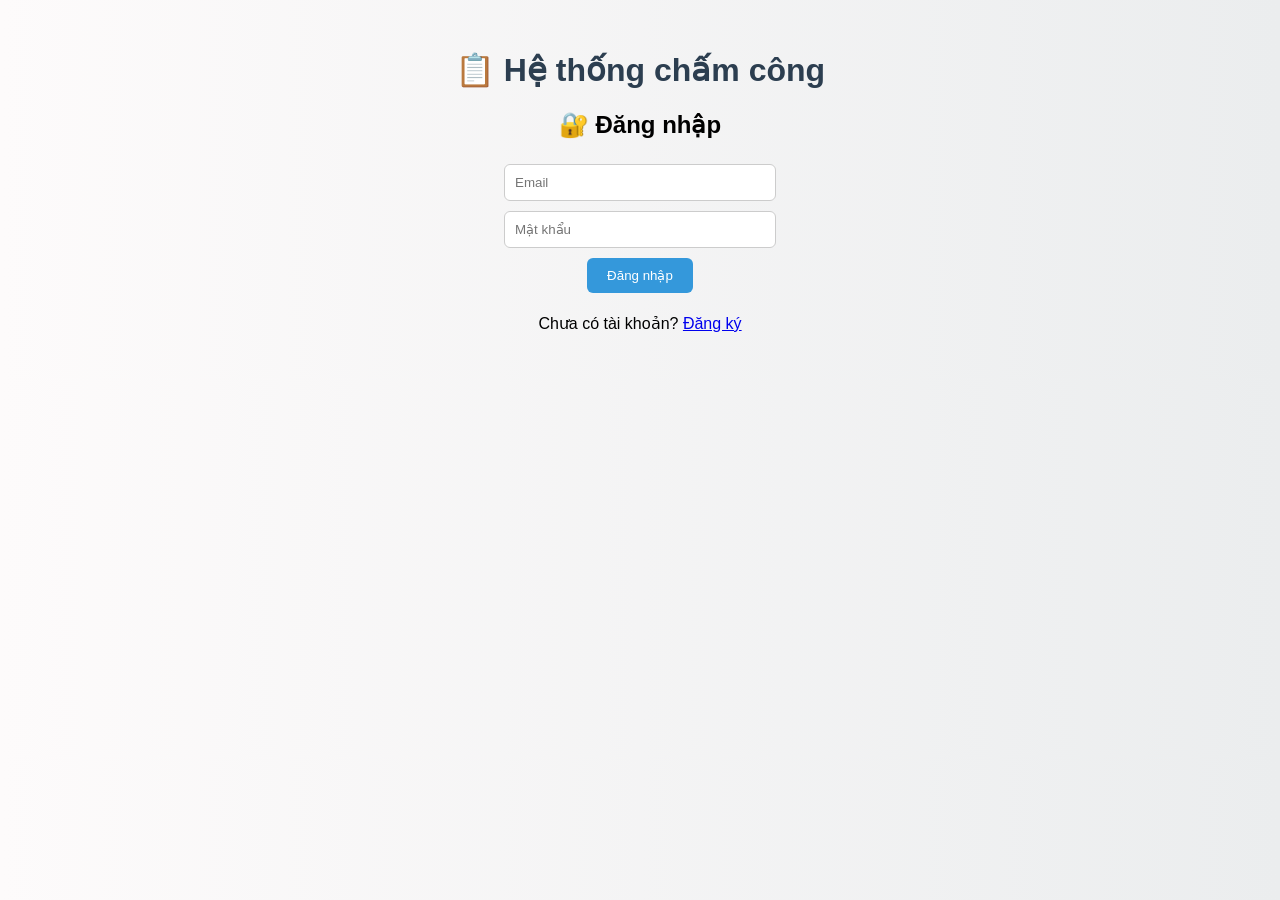
==== index.html @ f4f68a63 "Add files via upload" ====
<!DOCTYPE html>
<html lang="vi">
<head>
  <meta charset="UTF-8" />
  <meta name="viewport" content="width=device-width, initial-scale=1.0"/>
  <title>Hệ thống chấm công</title>
  <link rel="stylesheet" href="style.css">
</head>
<body>

<h1>📋 Hệ thống chấm công</h1>

<!-- Đăng nhập -->
<div id="loginScreen">
  <h2>🔐 Đăng nhập</h2>
  <input type="text" id="loginEmail" placeholder="Email"><br>
  <input type="password" id="loginPassword" placeholder="Mật khẩu"><br>
  <button onclick="login()">Đăng nhập</button>
  <p>Chưa có tài khoản? <a href="#" onclick="showRegister()">Đăng ký</a></p>
</div>

<!-- Đăng ký -->
<div id="registerScreen">
  <h2>📝 Đăng ký tài khoản</h2>
  <input type="text" id="regEmail" placeholder="Email"><br>
  <input type="text" id="regName" placeholder="Tên công nhân"><br>
  <input type="text" id="regPhone" placeholder="Số điện thoại"><br>
  <input type="password" id="regPassword" placeholder="Mật khẩu"><br>
  <button onclick="register()">Đăng ký</button>
  <p>Đã có tài khoản? <a href="#" onclick="showLogin()">Đăng nhập</a></p>
</div>

<!-- Giao diện chính -->
<div id="app">
  <button class="logout-btn" onclick="logout()">🚪 Đăng xuất</button>
  <h2>👋 Xin chào, <span id="userName"></span></h2>

  <div id="actionArea">
    <select id="shift">
      <option value="Sáng">☀️ Sáng</option>
      <option value="Chiều">🌙 Chiều</option>
    </select><br>
    <input type="text" id="reason" placeholder="Lý do nghỉ (nếu có)"><br>
    <button onclick="checkIn()">✅ Vào làm</button>
    <button onclick="checkOut()">⏰ Tan ca</button>
    <button onclick="takeLeave()">📌 Nghỉ phép</button>
    <button onclick="clearHistory()">🧹 Xoá lịch sử</button>
  </div>

  <div id="managerArea" style="display:none;">
    <button onclick="showEmployeeList()">👥 Thông tin công nhân</button>
    <button onclick="summarizeMonth()">📊 Tổng kết cuối tháng</button>
  </div>

  <div id="historyArea">
    <h3>📜 Lịch sử chấm công</h3>
    <div id="history"></div>

    <h3>📊 Thống kê theo ngày</h3>
    <div id="stats"></div>
  </div>
</div>

<div id="employeeList">
  <div id="employeeData"></div>
</div>

<div id="summaryArea">
  <h3>📈 Tổng kết cuối tháng</h3>
  <div id="summaryData"></div>
</div>

<script src="script.js"></script>
</body>
</html>
---- style.css ----
body {
  font-family: Arial, sans-serif;
  background: linear-gradient(to right, #fdfbfb, #ebedee);
  margin: 0;
  padding: 30px;
  text-align: center;
  position: relative;
}
h1 { color: #2c3e50; }
input, select {
  padding: 10px;
  margin: 5px;
  width: 250px;
  border: 1px solid #ccc;
  border-radius: 6px;
}
button {
  padding: 10px 20px;
  margin: 5px;
  border: none;
  background: #3498db;
  color: white;
  border-radius: 6px;
  cursor: pointer;
}
button:hover {
  background: #2980b9;
}
.logout-btn {
  position: absolute;
  top: 20px;
  right: 20px;
  background: #e74c3c;
}
.logout-btn:hover {
  background: #c0392b;
}
#app, #loginScreen, #registerScreen, #employeeList, #summaryArea {
  display: none;
  margin-top: 20px;
}
.entry, .stat {
  margin: 5px auto;
  padding: 10px;
  background: #ecf0f1;
  width: 90%;
  max-width: 500px;
  border-radius: 8px;
  transition: all 0.3s ease;
}
.entry:hover, .stat:hover {
  transform: scale(1.03);
  background: #dfe6e9;
}
table {
  width: 90%;
  max-width: 800px;
  margin: 10px auto;
  border-collapse: collapse;
  background: #ffffff;
}
th, td {
  border: 1px solid #ccc;
  padding: 8px;
}
th {
  background: #bdc3c7;
}
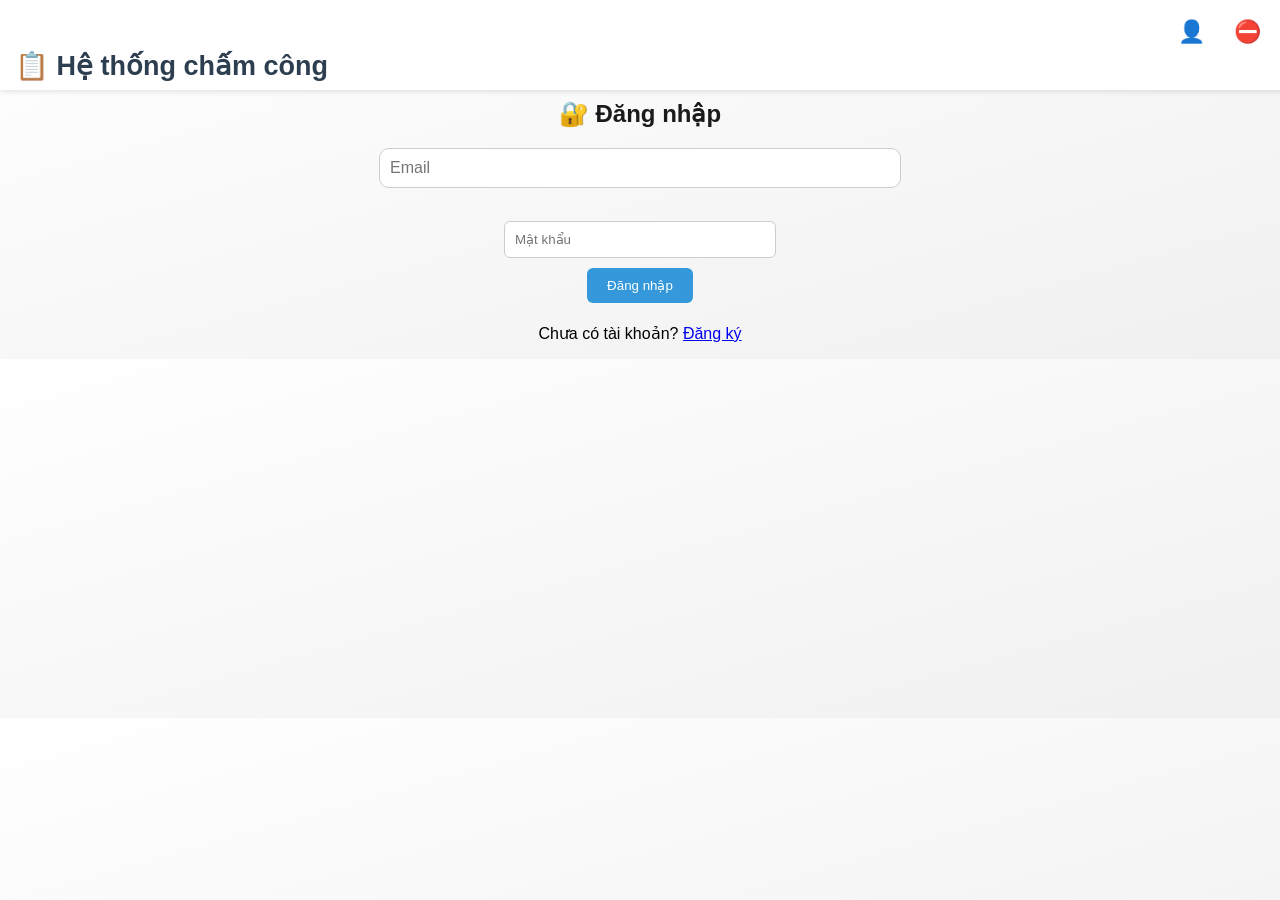
==== commit feac5963: "Add files via upload" ====
--- a/index.html
+++ b/index.html
@@ -8,7 +8,16 @@
 </head>
 <body>
 
-<h1>📋 Hệ thống chấm công</h1>
+<div id="pageHeader">
+  <div class="header-title">
+    <h1>📋 Hệ thống chấm công</h1>
+  </div>
+  <div class="top-right-buttons">
+    <button id="profileBtn">👤</button>
+<button id="logoutBtn" onclick="logout()">⛔</button>
+  </div>
+</div>
+</div>
 
 <!-- Đăng nhập -->
 <div id="loginScreen">
@@ -32,7 +41,6 @@
 
 <!-- Giao diện chính -->
 <div id="app">
-  <button class="logout-btn" onclick="logout()">🚪 Đăng xuất</button>
   <h2>👋 Xin chào, <span id="userName"></span></h2>
 
   <div id="actionArea">
@@ -48,8 +56,8 @@
   </div>
 
   <div id="managerArea" style="display:none;">
-    <button onclick="showEmployeeList()">👥 Thông tin công nhân</button>
     <button onclick="summarizeMonth()">📊 Tổng kết cuối tháng</button>
+    <button onclick="showFullScreenEmployee()">📋 Xem toàn bộ công nhân</button>
   </div>
 
   <div id="historyArea">
@@ -61,15 +69,79 @@
   </div>
 </div>
 
-<div id="employeeList">
-  <div id="employeeData"></div>
-</div>
-
 <div id="summaryArea">
   <h3>📈 Tổng kết cuối tháng</h3>
   <div id="summaryData"></div>
 </div>
 
+<!-- Popup Trang cá nhân -->
+<div id="profilePopup" class="popup">
+  <div class="popup-content">
+    <span class="close-btn" onclick="closeProfilePopup()">&times;</span>
+    <h2>Thông tin cá nhân</h2>
+
+    <!-- Avatar -->
+    <label for="avatarInput" class="avatar-label">
+      <img id="avatarPreview" src="avatar_default.png" alt="Avatar" class="avatar-img" />
+    </label>
+    <input type="file" id="avatarInput" accept="image/*" style="display: none" onchange="changeAvatar(event)" />
+
+    <!-- Thông tin -->
+    <div class="profile-info">
+      <p><strong>Tài khoản:</strong> <span id="profileUsername">user123</span></p>
+      <p><strong>Tên công nhân:</strong> 
+        <span id="profileName" contenteditable="false">Nguyễn Văn A</span>
+      </p>
+      <p><strong>Số điện thoại:</strong> 
+        <span id="profilePhone" contenteditable="false">0123456789</span>
+      </p>
+    </div>
+
+    <button id="editBtn" onclick="toggleEdit()" class="edit-btn">Chỉnh sửa</button>
+  </div>
+</div>
+
+<!-- Giao diện toàn màn hình danh sách công nhân -->
+<div id="fullscreenEmployeeListWrapper" style="display: none; padding: 10px; box-sizing: border-box; width: 100vw; max-width: 100vw;">
+
+  <!-- Tiêu đề riêng -->
+  <h3 style="text-align: center; font-size: 20px; margin-bottom: 10px;">
+    📋 Danh sách toàn bộ công nhân
+  </h3>
+
+  <!-- Ô tìm kiếm -->
+  <input
+    type="text"
+    id="searchInput"
+    oninput="filterEmployeeTable()"
+    placeholder="🔍 Tìm công nhân..."
+    style="width: 100%; padding: 10px; font-size: 16px; border-radius: 8px; border: 1px solid #ccc; margin-bottom: 15px;"
+  />
+
+  <!-- Bảng dữ liệu -->
+  <div style="overflow-x: auto;">
+    <table style="width: 100%; border-collapse: collapse; background-color: #fff; font-size: 13px;">
+      <thead>
+        <tr style="background-color: #f2f2f2;">
+          <th style="border: 1px solid #ccc; padding: 8px;">👤 Tên</th>
+          <th style="border: 1px solid #ccc; padding: 8px;">📧 E-mail</th>
+          <th style="border: 1px solid #ccc; padding: 8px;">📱 Số điện thoại</th>
+          <th style="border: 1px solid #ccc; padding: 8px;">🗑️ Lựa chọn<th>
+        </tr>
+      </thead>
+      <tbody id="fullscreenTableBody">
+        <!-- Dữ liệu công nhân sẽ được thêm bằng JavaScript -->
+      </tbody>
+    </table>
+  </div>
+
+  <!-- Nút quay lại -->
+<div class="back-button-container" style="text-align: right; margin: 20px 10px;">
+  <button class="back-button" onclick="goBackFromFullScreen()">⬅️ Quay lại</button>
+</div>
+</div>
 <script src="script.js"></script>
+<script src="employee_fullscreen.js"></script>
+
 </body>
 </html>
--- a/style.css
+++ b/style.css
@@ -6,7 +6,9 @@
   text-align: center;
   position: relative;
 }
+
 h1 { color: #2c3e50; }
+
 input, select {
   padding: 10px;
   margin: 5px;
@@ -14,6 +16,7 @@
   border: 1px solid #ccc;
   border-radius: 6px;
 }
+
 button {
   padding: 10px 20px;
   margin: 5px;
@@ -23,22 +26,27 @@
   border-radius: 6px;
   cursor: pointer;
 }
+
 button:hover {
   background: #2980b9;
 }
+
 .logout-btn {
   position: absolute;
   top: 20px;
   right: 20px;
   background: #e74c3c;
 }
+
 .logout-btn:hover {
   background: #c0392b;
 }
+
 #app, #loginScreen, #registerScreen, #employeeList, #summaryArea {
   display: none;
-  margin-top: 20px;
-}
+  margin-top: 100px;
+}
+
 .entry, .stat {
   margin: 5px auto;
   padding: 10px;
@@ -48,21 +56,357 @@
   border-radius: 8px;
   transition: all 0.3s ease;
 }
+
 .entry:hover, .stat:hover {
   transform: scale(1.03);
   background: #dfe6e9;
 }
-table {
-  width: 90%;
-  max-width: 800px;
-  margin: 10px auto;
+
+/* ===== BẢNG CÔNG NHÂN (KIỂU EXCEL) ===== */
+#employeeList {
+  width: 100%;
+  padding: 20px;
+  box-sizing: border-box;
+}
+
+#employeeList .table-container {
+  overflow-x: auto;
+  margin: 0 auto;
+  width: 100%;
+  max-width: 100%;
+}
+
+#employeeList table {
+  width: 100%;
   border-collapse: collapse;
-  background: #ffffff;
-}
-th, td {
+  table-layout: auto;
+  background-color: #fff;
+  font-size: 14px;
+}
+
+#employeeList th,
+#employeeList td {
+  border: 1px solid #ccc;
+  padding: 8px 10px;
+  text-align: center;
+  white-space: nowrap;
+  overflow: hidden;
+  text-overflow: ellipsis;
+}
+
+#employeeList th:last-child,
+#employeeList td:last-child {
+  width: 50px;
+  padding: 4px;
+}
+
+#employeeList td button {
+  padding: 2px 6px;
+  font-size: 12px;
+  background-color: #e74c3c;
+  color: white;
+  border: none;
+  border-radius: 4px;
+  cursor: pointer;
+}
+
+#employeeList td button:hover {
+  background-color: #c0392b;
+}
+
+#employeeList th,
+#employeeList td {
   border: 1px solid #ccc;
   padding: 8px;
-}
+  text-align: center;
+  white-space: nowrap;
+  overflow: hidden;
+  text-overflow: ellipsis;
+  font-size: 13px;
+}
+
+/* Cột xoá nhỏ */
+#employeeList th:last-child,
+#employeeList td:last-child {
+  width: 40px;
+  padding: 4px;
+}
+
+#employeeList td button {
+  width: 30px;
+  height: 30px;
+  font-size: 12px;
+  padding: 0;
+  background-color: #e74c3c;
+  color: white;
+  border: none;
+  border-radius: 4px;
+  cursor: pointer;
+}
+
+#employeeList td button:hover {
+  background-color: #c0392b;
+}
+
+/* ===== HEADER & NÚT GÓC PHẢI ===== */
+#pageHeader {
+  position: fixed;
+  top: 0;
+  left: 0;
+  right: 0;
+  width: 100%;
+  height: 70px;
+  background-color: white;
+  padding: 10px 15px;
+  display: flex;
+  align-items: center;
+  justify-content: space-between;
+  z-index: 1000;
+  box-shadow: 0 2px 5px rgba(0, 0, 0, 0.1);
+}
+
+.header-title h1 {
+  margin: 0;
+  font-size: 27px;
+  padding-top: 41px;
+}
+
+.top-right-buttons {
+  position: fixed;
+  top: 10px;
+  right: 10px;
+  display: flex;
+  gap: 10px;
+  z-index: 1000;
+}
+
+#profileBtn,
+#logoutBtn {
+  background: none;
+  border: none;
+  font-size: 22px;
+  padding: 4px;
+  margin-left: 6px;
+  cursor: pointer;
+  color: inherit;
+}
+
+/* ===== POPUP AVATAR ===== */
+.popup {
+  display: flex;
+  align-items: center;
+  justify-content: center;
+  position: fixed;
+  z-index: 1000;
+  left: 0; top: 0;
+  width: 100%;
+  height: 100%;
+  background-color: rgba(0,0,0,0.5);
+  opacity: 0;
+  pointer-events: none;
+  transition: opacity 0.3s ease;
+}
+
+.popup.show {
+  opacity: 1;
+  pointer-events: auto;
+}
+
+.popup-content {
+  background-color: white;
+  padding: 20px;
+  border-radius: 12px;
+  width: 300px;
+  text-align: center;
+  position: relative;
+  transform: scale(0.8);
+  opacity: 0;
+  transition: transform 0.3s ease, opacity 0.3s ease;
+}
+
+.popup.show .popup-content {
+  transform: scale(1);
+  opacity: 1;
+}
+
+.popup.hide .popup-content {
+  transform: scale(0.7);
+  opacity: 0;
+}
+
+.close-btn {
+  position: absolute;
+  top: 10px; right: 15px;
+  font-size: 24px;
+  cursor: pointer;
+}
+
+.avatar-img {
+  width: 100px;
+  height: 100px;
+  border-radius: 50%;
+  cursor: pointer;
+  object-fit: cover;
+  border: 2px solid #ccc;
+}
+
+.profile-info {
+  text-align: left;
+  margin-top: 15px;
+}
+
+.edit-btn {
+  margin-top: 20px;
+  background-color: #4caf50;
+  color: white;
+  border: none;
+  padding: 8px 14px;
+  border-radius: 6px;
+  cursor: pointer;
+}
+
+/* ✅ Không cho cuộn ngang toàn trang */
+html, body {
+  max-width: 100%;
+  overflow-x: hidden;
+}
+
+/* ===== BẢNG TỔNG KẾT CUỐI THÁNG ===== */
+#summaryArea {
+  overflow-x: auto;
+  padding: 10px;
+}
+
+#summaryData table {
+  width: auto;
+  max-width: 100%;
+  border-collapse: collapse;
+  background-color: white;
+  font-size: 13px;
+  margin: 0 auto;
+  table-layout: auto;
+}
+
+#summaryData th,
+#summaryData td {
+  border: 1px solid #ccc;
+  padding: 6px 10px;
+  text-align: center;
+  white-space: nowrap;
+  overflow: hidden;
+  text-overflow: ellipsis;
+  max-width: 120px;
+  font-size: 13px;
+}
+
+/* Toàn bộ trang */
+body {
+  margin: 0;
+  padding: 0;
+  font-family: Arial, sans-serif;
+  background: linear-gradient(to bottom right, #ffffff, #f0f0f0);
+}
+
+/* Tiêu đề riêng */
+h2 {
+  text-align: center;
+  color: #1a1a1a;
+  margin-top: 10px;
+}
+
+/* Ô tìm kiếm */
+input[type="text"] {
+  width: 90%;
+  max-width: 500px;
+  padding: 10px;
+  margin: 10px auto;
+  display: block;
+  font-size: 16px;
+  border: 1px solid #ccc;
+  border-radius: 10px;
+}
+
+html, body {
+  margin: 0;
+  padding: 0;
+  overflow-x: hidden; /* ✅ Không cho cuộn trang trái/phải */
+  overflow-y: auto;   /* ✅ Cho cuộn dọc */
+  max-width: 100vw;
+  box-sizing: border-box;
+}
+
+/* Cho phép cuộn ngang bảng nếu bảng rộng */
+.table-container {
+  width: 100%;
+  overflow-x: auto;     /* ✅ Chỉ cuộn bảng, không cuộn cả trang */
+  -webkit-overflow-scrolling: touch; /* iOS mượt hơn */
+}
+
+/* Bảng bên trong */
+table {
+  border-collapse: collapse;
+  width: max-content;   /* ✅ Cho phép bảng dài theo nội dung */
+  min-width: 100%;      /* Bảng ít cột vẫn full container */
+  background-color: white;
+  font-size: 13px;
+  margin: 0 auto;
+  table-layout: auto;
+}
+
+th, td {
+  border: 1px solid #bbb;
+  padding: 3px 0px;
+  text-align: center;
+  white-space: nowrap;
+  overflow: hidden;
+  text-overflow: ellipsis;
+  font-size: 13px;
+}
+
+button.delete-text-btn {
+  background-color: white;
+  color: red;
+  border: 1px solid red;
+  padding: 6px 10px;
+  border-radius: 6px;
+  cursor: pointer;
+  font-size: 13px;
+  font-weight: bold;
+  transition: color 0.2s ease, border-color 0.2s ease;
+}
+
+button.delete-text-btn:hover {
+  color: darkred;
+  border-color: darkred;
+}
+
+/* Header bảng */
 th {
-  background: #bdc3c7;
+  background-color: #f2f2f2;
+  font-weight: bold;
+}
+
+/* Nút quay lại */
+.back-button-container {
+  text-align: right;
+  margin: 20px 10px;
+}
+.back-button {
+  background-color: #1da1f2;
+  color: white;
+  border: none;
+  padding: 10px 16px;
+  border-radius: 8px;
+  cursor: pointer;
+  font-size: 16px;
+}
+.back-button:hover {
+  background-color: #0d8de0;
+}
+
+/* Responsive: giữ cho bảng không bị lệch trái */
+.container {
+  padding: 0 10px;
+  box-sizing: border-box;
+  width: 100%;
 }
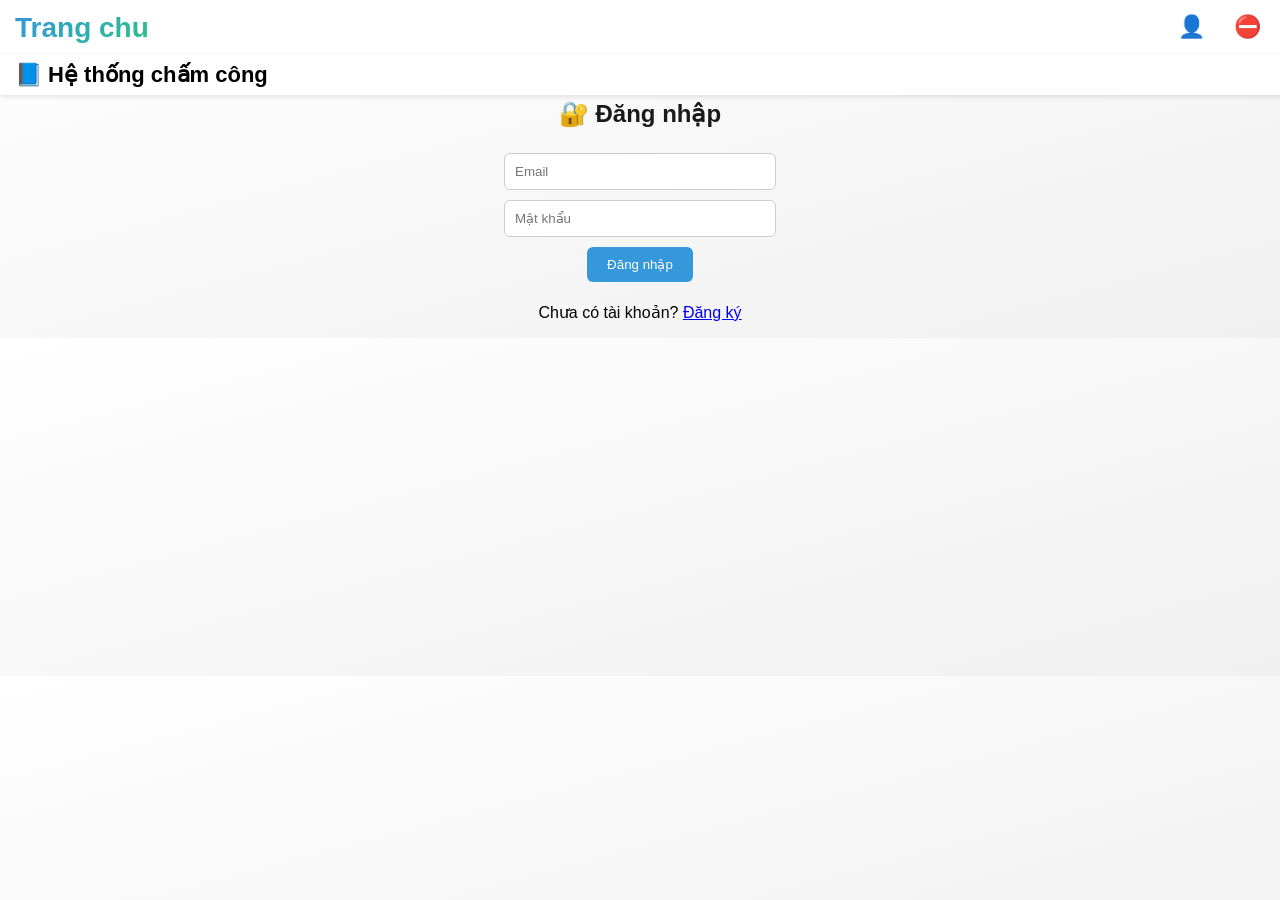
==== commit a4798578: "Add files via upload" ====
--- a/index.html
+++ b/index.html
@@ -9,16 +9,20 @@
 <body>
 
 <div id="pageHeader">
-  <div class="header-title">
-    <h1>📋 Hệ thống chấm công</h1>
+  <div class="left-header">
+    <span class="gradient-title">Trang chu</span>
   </div>
   <div class="top-right-buttons">
     <button id="profileBtn">👤</button>
 <button id="logoutBtn" onclick="logout()">⛔</button>
   </div>
 </div>
+
+<div class="header-bg" id="mainTitle">
+  <span style="font-size: 22px; font-weight: bold;">📘 Hệ thống chấm công</span>
 </div>
 
+  
 <!-- Đăng nhập -->
 <div id="loginScreen">
   <h2>🔐 Đăng nhập</h2>
@@ -31,7 +35,7 @@
 <!-- Đăng ký -->
 <div id="registerScreen">
   <h2>📝 Đăng ký tài khoản</h2>
-  <input type="text" id="regEmail" placeholder="Email"><br>
+  <input type="text" id="regEmail" placeholder="Tài khoản"><br>
   <input type="text" id="regName" placeholder="Tên công nhân"><br>
   <input type="text" id="regPhone" placeholder="Số điện thoại"><br>
   <input type="password" id="regPassword" placeholder="Mật khẩu"><br>
@@ -41,6 +45,7 @@
 
 <!-- Giao diện chính -->
 <div id="app">
+  <img id="avatarPreview" src="https://em-content.zobj.net/thumbs/240/apple/354/bust-in-silhouette_1f464.png" alt="Avatar" class="avatar-img" />
   <h2>👋 Xin chào, <span id="userName"></span></h2>
 
   <div id="actionArea">
@@ -49,30 +54,20 @@
       <option value="Chiều">🌙 Chiều</option>
     </select><br>
     <input type="text" id="reason" placeholder="Lý do nghỉ (nếu có)"><br>
+    <button onclick="showPersonalPage()">👤 Trang cá nhân</button>
     <button onclick="checkIn()">✅ Vào làm</button>
     <button onclick="checkOut()">⏰ Tan ca</button>
     <button onclick="takeLeave()">📌 Nghỉ phép</button>
     <button onclick="clearHistory()">🧹 Xoá lịch sử</button>
+    <button onclick="showQRPage()">📸 QR chấm công</button>
   </div>
-
-  <div id="managerArea" style="display:none;">
-    <button onclick="summarizeMonth()">📊 Tổng kết cuối tháng</button>
+  
+    <div id="managerArea" style="display:none;">
+    <button onclick="showMonthlySummary()">📊 Tổng kết cuối tháng</button>
     <button onclick="showFullScreenEmployee()">📋 Xem toàn bộ công nhân</button>
+    <button id="qrCheckinBtn" onclick="showQRPage()">📸 QR chấm công</button>
   </div>
-
-  <div id="historyArea">
-    <h3>📜 Lịch sử chấm công</h3>
-    <div id="history"></div>
-
-    <h3>📊 Thống kê theo ngày</h3>
-    <div id="stats"></div>
   </div>
-</div>
-
-<div id="summaryArea">
-  <h3>📈 Tổng kết cuối tháng</h3>
-  <div id="summaryData"></div>
-</div>
 
 <!-- Popup Trang cá nhân -->
 <div id="profilePopup" class="popup">
@@ -82,7 +77,7 @@
 
     <!-- Avatar -->
     <label for="avatarInput" class="avatar-label">
-      <img id="avatarPreview" src="avatar_default.png" alt="Avatar" class="avatar-img" />
+      <img id="popupAvatar" src="https://em-content.zobj.net/thumbs/240/apple/354/bust-in-silhouette_1f464.png" alt="Avatar" class="avatar-img" />
     </label>
     <input type="file" id="avatarInput" accept="image/*" style="display: none" onchange="changeAvatar(event)" />
 
@@ -103,7 +98,6 @@
 
 <!-- Giao diện toàn màn hình danh sách công nhân -->
 <div id="fullscreenEmployeeListWrapper" style="display: none; padding: 10px; box-sizing: border-box; width: 100vw; max-width: 100vw;">
-
   <!-- Tiêu đề riêng -->
   <h3 style="text-align: center; font-size: 20px; margin-bottom: 10px;">
     📋 Danh sách toàn bộ công nhân
@@ -115,33 +109,81 @@
     id="searchInput"
     oninput="filterEmployeeTable()"
     placeholder="🔍 Tìm công nhân..."
-    style="width: 100%; padding: 10px; font-size: 16px; border-radius: 8px; border: 1px solid #ccc; margin-bottom: 15px;"
-  />
+    style="width: 100%; max-width: 400px; padding: 10px 12px; margin: 10px auto; display: block; font-size: 16px; border: 2px solid orange; border-radius: 10px; box-sizing: border-box;">
 
-  <!-- Bảng dữ liệu -->
-  <div style="overflow-x: auto;">
-    <table style="width: 100%; border-collapse: collapse; background-color: #fff; font-size: 13px;">
-      <thead>
-        <tr style="background-color: #f2f2f2;">
-          <th style="border: 1px solid #ccc; padding: 8px;">👤 Tên</th>
-          <th style="border: 1px solid #ccc; padding: 8px;">📧 E-mail</th>
-          <th style="border: 1px solid #ccc; padding: 8px;">📱 Số điện thoại</th>
-          <th style="border: 1px solid #ccc; padding: 8px;">🗑️ Lựa chọn<th>
-        </tr>
-      </thead>
-      <tbody id="fullscreenTableBody">
-        <!-- Dữ liệu công nhân sẽ được thêm bằng JavaScript -->
-      </tbody>
-    </table>
+  <!-- Bảng mới sẽ được JS chèn vào đây -->
+  <div id="fullscreenTableWrapper" style="overflow-x: auto;"></div>
+
+  <!-- Nút quay lại -->
+  <div class="back-button-container" style="text-align: right; margin: 20px 10px;">
+    <button onclick="goBackToHome()">⬅️ Quay lại</button>
+  </div>
+</div>
+
+<div id="monthlySummaryPage" style="display: none; padding: 20px;">
+  <h2 style="margin-top: 60px;">📋 Bảng tổng kết cuối tháng</h2>
+  <div id="monthlySummaryTableWrapper"></div>
+  <br>
+  <button onclick="goBackToHome()">🔙 Quay lại</button>
+</div>
+</div>
+
+<!-- Trang riêng cho QR -->
+<div id="qrPage" style="display: none;">
+  <h2>📸 Chấm công bằng mã QR</h2>
+
+  <!-- Nếu là Admin thì hiển thị mã QR -->
+  <div id="fixedQRAdmin" style="display: none;">
+    <h3>🖨️ Mã QR cố định (dán ở cổng)</h3>
+    <canvas id="fixedQRCode"></canvas>
+  </div>
+  
+  <!-- Nhân viên quét mã QR -->
+  <div id="universalQRScanArea">
+    <h3>📲 Quét mã QR tại cổng</h3>
+    <select id="shiftType">
+      <option value="Sáng">Ca sáng</option>
+      <option value="Chiều">Ca chiều</option>
+    </select>
+    <br><br>
+    <video id="universalQRPreview" style="width: 300px;"></video>
   </div>
 
-  <!-- Nút quay lại -->
-<div class="back-button-container" style="text-align: right; margin: 20px 10px;">
-  <button class="back-button" onclick="goBackFromFullScreen()">⬅️ Quay lại</button>
+  <br><br>
+  <button onclick="goBackFromQR()">⬅️ Quay lại</button>
 </div>
+
+<div id="personalPage" style="display: none; padding: 20px;">
+  <!-- Avatar -->
+  <div style="text-align: center;">
+  <h2 id="personalTitle" style="text-align: left; margin-bottom: 10px;">📇 TRANG CÁ NHÂN</h2>
+    <img id="personalAvatar" src="avatar.jpg" alt="Avatar" style="width: 100px; height: 100px; border-radius: 50%;">
+    <h3>Xin chào: <span id="personalUsername">Tên công nhân</span></h3>
+  </div>
+
+  <!-- Ca và lý do -->
+  <label for="personalShift">Chọn ca:</label>
+  <select id="personalShift">
+    <option value="Sáng">🌞 Sáng</option>
+    <option value="Chiều">🌇 Chiều</option>
+  </select>
+  <input id="personalReason" placeholder="Lý do nghỉ (nếu có)" />
+
+  <!-- Các nút -->
+  <button onclick="checkInFromPersonal()">✅ Vào làm</button>
+  <button onclick="checkOutFromPersonal()">⏰ Tan ca</button>
+  <button onclick="takeLeaveFromPersonal()">📌 Nghỉ phép</button>
+  <button onclick="clearHistoryFromPersonal()">🧹 Xoá lịch sử</button>
+  <button onclick="goBackToHome()">⬅️ Quay lại</button>
+
+  <!-- Lịch sử -->
+  <div id="personalWorkHistory"></div>
+  <div id="personalDailyStats"></div>
+  </div>
 </div>
 <script src="script.js"></script>
 <script src="employee_fullscreen.js"></script>
-
+<script src="https://cdn.jsdelivr.net/npm/qrious@4.0.2/dist/qrious.min.js"></script>
+<script src="https://unpkg.com/html5-qrcode@2.3.7/minified/html5-qrcode.min.js"></script>
 </body>
 </html>
--- a/style.css
+++ b/style.css
@@ -80,13 +80,13 @@
   width: 100%;
   border-collapse: collapse;
   table-layout: auto;
-  background-color: #fff;
+  background-color: #ecf0f1;
   font-size: 14px;
 }
 
 #employeeList th,
 #employeeList td {
-  border: 1px solid #ccc;
+  border: 1px solid #ecf0f1;
   padding: 8px 10px;
   text-align: center;
   white-space: nowrap;
@@ -155,7 +155,7 @@
   left: 0;
   right: 0;
   width: 100%;
-  height: 70px;
+  height: 35px;
   background-color: white;
   padding: 10px 15px;
   display: flex;
@@ -165,6 +165,22 @@
   box-shadow: 0 2px 5px rgba(0, 0, 0, 0.1);
 }
 
+/* Trang Chủ */
+.home-text {
+  font-size: 18px;
+  font-weight: bold;
+  color: #2c3e50;
+}
+
+/* Tiêu đề chính ở dưới */
+.main-title {
+  font-size: 26px;
+  font-weight: bold;
+  margin-top: 60px; /* đẩy xuống dưới header */
+  text-align: center;
+  white-space: nowrap;
+}
+
 .header-title h1 {
   margin: 0;
   font-size: 27px;
@@ -173,7 +189,7 @@
 
 .top-right-buttons {
   position: fixed;
-  top: 10px;
+  top: 5px;
   right: 10px;
   display: flex;
   gap: 10px;
@@ -314,18 +330,6 @@
   margin-top: 10px;
 }
 
-/* Ô tìm kiếm */
-input[type="text"] {
-  width: 90%;
-  max-width: 500px;
-  padding: 10px;
-  margin: 10px auto;
-  display: block;
-  font-size: 16px;
-  border: 1px solid #ccc;
-  border-radius: 10px;
-}
-
 html, body {
   margin: 0;
   padding: 0;
@@ -342,48 +346,43 @@
   -webkit-overflow-scrolling: touch; /* iOS mượt hơn */
 }
 
-/* Bảng bên trong */
 table {
   border-collapse: collapse;
-  width: max-content;   /* ✅ Cho phép bảng dài theo nội dung */
-  min-width: 100%;      /* Bảng ít cột vẫn full container */
-  background-color: white;
-  font-size: 13px;
+  width: 100%;
+  background-color: null;
+  font-size: 14px;
   margin: 0 auto;
-  table-layout: auto;
 }
 
 th, td {
-  border: 1px solid #bbb;
-  padding: 3px 0px;
+  border: 1px solid #ccc;
+  padding: 8px 12px;
   text-align: center;
   white-space: nowrap;
   overflow: hidden;
   text-overflow: ellipsis;
-  font-size: 13px;
-}
-
-button.delete-text-btn {
-  background-color: white;
-  color: red;
-  border: 1px solid red;
-  padding: 6px 10px;
-  border-radius: 6px;
-  cursor: pointer;
-  font-size: 13px;
-  font-weight: bold;
-  transition: color 0.2s ease, border-color 0.2s ease;
-}
-
-button.delete-text-btn:hover {
-  color: darkred;
-  border-color: darkred;
-}
-
-/* Header bảng */
+  max-width: 140px;
+}
+
 th {
   background-color: #f2f2f2;
   font-weight: bold;
+}
+
+.delete-text-btn {
+  padding: 6px 12px !important;
+  border: 2px solid red !important;
+  background-color: transparent !important;
+  color: red !important;
+  border-radius: 6px !important;
+  font-weight: bold !important;
+  cursor: pointer !important;
+  transition: all 0.2s ease !important;
+}
+
+delete-text-btn:hover {
+  color: darkred !important;
+  text-decoration: underline;
 }
 
 /* Nút quay lại */
@@ -409,4 +408,291 @@
   padding: 0 10px;
   box-sizing: border-box;
   width: 100%;
+}
+
+.login-box input[type="text"],
+.login-box input[type="password"] {
+  padding: 10px;
+  margin: 5px;
+  width: 250px;
+  border: 1px solid #ccc;
+  border-radius: 6px;
+}
+
+.gradient-title {
+  padding: 0px; 15px;
+  font-size: 28px;
+  font-weight: bold;
+  text-align: center;
+  background: linear-gradient(-45deg, #e74c3c, #f1c40f, #2ecc71, #3498db);
+  background-size: 400% 400%;
+  -webkit-background-clip: text;
+  -webkit-text-fill-color: transparent;
+  animation: gradientShift 5s ease infinite;
+}
+
+.header-bg {
+  position: fixed;
+  top: 55px;
+  left: 0;
+  right: 0;
+  width: 100%;
+  height: 20px;
+  background-color: white;
+  padding: 10px 15px;
+  display: flex;
+  align-items: center;
+  justify-content: space-between;
+  z-index: 1000;
+  box-shadow: 0 2px 5px rgba(0, 0, 0, 0.1);
+}
+
+@keyframes gradientShift {
+  0% { background-position: 0% 50%; }
+  50% { background-position: 100% 50%; }
+  100% { background-position: 0% 50%; }
+}
+
+#fullscreenTableWrapper table {
+  width: auto;
+  max-width: 100%;
+  border-collapse: collapse;
+  background-color: white;
+  font-size: 13px;
+  margin: 0 auto;
+  table-layout: auto;
+}
+
+#fullscreenTableWrapper th,
+#fullscreenTableWrapper td {
+  border: 1px solid #ccc;
+  padding: 6px 10px;
+  text-align: center;
+  white-space: nowrap;
+  overflow: hidden;
+  text-overflow: ellipsis;
+  max-width: 120px;
+  font-size: 13px;
+}
+
+#fullscreenTableWrapper th {
+  background-color: #f2f2f2;
+  font-weight: bold;
+}
+
+#fullscreenTableWrapper td button {
+  padding: 2px 6px;
+  font-size: 12px;
+  background-color: #e74c3c;
+  color: white;
+  border: none;
+  border-radius: 4px;
+  cursor: pointer;
+}
+#fullscreenTableWrapper td button:hover {
+  background-color: #c0392b;
+}
+
+@media (prefers-color-scheme: dark) {
+  body {
+    background: #1e1e1e;
+    color: #f0f0f0;
+  }
+
+  #pageHeader {
+    background-color: #2b2b2b;
+    color: #fff;
+  }
+
+  input, select {
+    background-color: #333;
+    color: #fff;
+    border: 1px solid #555;
+  }
+
+  button {
+    background-color: #555;
+    color: #fff;
+  }
+
+  button:hover {
+    background-color: #777;
+  }
+
+  table {
+    background-color: #2c2c2c;
+    color: #fff;
+  }
+
+  th {
+    background-color: #444;
+  }
+
+  td {
+    background-color: #333;
+  }
+
+  .entry, .stat {
+    background-color: #2c2c2c;
+  }
+
+  .entry:hover, .stat:hover {
+    background-color: #3b3b3b;
+  }
+
+  .popup-content {
+    background-color: #2c2c2c;
+    color: #fff;
+  }
+
+  .back-button {
+    background-color: #3498db;
+    color: white;
+  }
+
+  .back-button:hover {
+    background-color: #1e90ff;
+  }
+  
+  .header-bg {
+      background-color: #2b2b2b;
+    color: #fff;
+  }
+}
+
+/* Mặc định (light mode) */
+#greeting {
+  color: #333; /* màu chữ tối */
+}
+
+@media (prefers-color-scheme: dark) {
+  h2, h3, h4 {
+    background-color: null;
+    color: #ffffff !important;
+  }
+
+  label, p, span {
+    color: #dddddd;
+  }
+
+  .login-box h2 {
+    color: #ffffff !important;
+  }
+  
+  .employeeList-table {
+    background: #b0f0f0;
+  }
+}
+
+*/ Tiêu đề trang */
+.home-label {
+  padding: 10px 50px;
+  font-size: 18px;
+  font-weight: bold;
+  color: #2c3e50;
+  white-space: nowrap;
+}
+
+.input-box {
+  width: 90%;
+  max-width: 270px;
+  padding: 10px;
+  margin: 6px auto; /* Giảm khoảng cách giữa các ô */
+  display: block;
+  font-size: 16px;
+  border-radius: 8px;
+  border: 1px solid #555;
+  background-color: #222;
+  color: white;
+  box-sizing: border-box;
+}
+
+/* Dùng biến màu cho header bảng */
+#employeeList th {
+  background-color: var(--thead-bg);
+  color: var(--thead-color);
+}
+
+/* Khai báo biến màu ở light mode */
+:root {
+  --thead-bg: #f2f2f2;
+  --thead-color: #000000;
+}
+
+@media (prefers-color-scheme: dark) {
+  :root {
+    --bg-table: #1e1e1e;
+    --text-color: #ffffff;
+    --thead-bg: #333333;
+    --thead-color: #ffffff;
+  }
+}
+
+#employeeList table,
+#summaryData table,
+#fullscreenTableWrapper table {
+  background-color: var(--bg-table);
+  color: var(--text-color);
+}
+
+#employeeList th,
+#summaryData th,
+#fullscreenTableWrapper th {
+  background-color: var(--thead-bg);
+  color: var(--thead-color);
+}
+
+.entry, .stat, .popup-content {
+  background-color: var(--bg-table);
+  color: var(--text-color);
+}
+
+#personalPage {
+  padding: 15px;
+  margin-top: 90px;
+  background: #fff;
+  border: 1px solid #ccc;
+  margin: 20px;
+}
+.stat {
+  background: #f5f5f5;
+  padding: 8px;
+  margin: 5px 0;
+  border-left: 4px solid #2c3e50;
+}
+
+#personalWorkHistory,
+#personalDailyStats {
+  margin-top: 20px;
+}
+
+/* Giao diện mặc định (sáng) */
+#personalPage {
+  background-color: #fff;
+  color: #333;
+}
+
+/* Dark mode */
+@media (prefers-color-scheme: dark) {
+  #personalPage {
+    background-color: #121212;
+    color: #eee;
+  }
+
+  #personalPage select,
+  #personalPage input,
+  #personalPage button {
+    background-color: #333;
+    color: #eee;
+    border: 1px solid #555;
+  }
+
+  #personalPage h3 {
+    color: #ddd;
+  }
+}
+
+/* Đẩy avatar xuống dưới một chút */
+#personalPage img {
+  margin-top: 20px;
 }
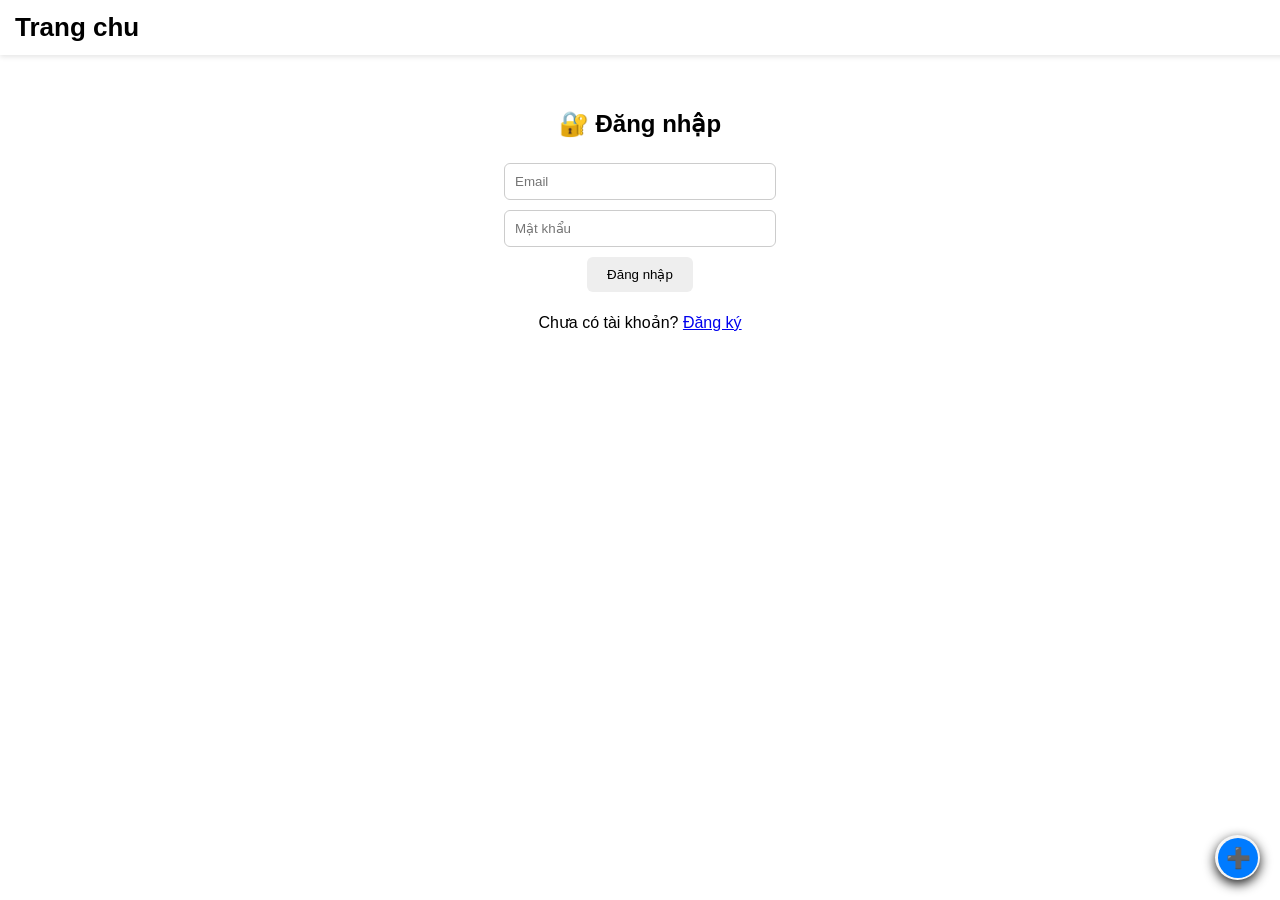
==== commit dd7f03ed: "Add files via upload" ====
--- a/index.html
+++ b/index.html
@@ -1,5 +1,5 @@
 <!DOCTYPE html>
-<html lang="vi">
+<html lang="vi" data-theme="light">
 <head>
   <meta charset="UTF-8" />
   <meta name="viewport" content="width=device-width, initial-scale=1.0"/>
@@ -10,25 +10,27 @@
 
 <div id="pageHeader">
   <div class="left-header">
-    <span class="gradient-title">Trang chu</span>
-  </div>
-  <div class="top-right-buttons">
-    <button id="profileBtn">👤</button>
-<button id="logoutBtn" onclick="logout()">⛔</button>
-  </div>
-</div>
-
-<div class="header-bg" id="mainTitle">
-  <span style="font-size: 22px; font-weight: bold;">📘 Hệ thống chấm công</span>
-</div>
-
+    <span>Trang chu</span>
+  </div>
+  <div class="top-right-buttons" id="userMenu" style="display: none ;">
+    <button id="notificationBtn" class="icon-btn" onclick="openNotificationPopup()">🔔</button>
+    <span id="notificationBadge" class="notification-wrapper">1</span>
+    <button id="profileBtn" class="icon-btn">👤</button>
+    <button id="logoutBtn" class="icon-btn" onclick="toggleLogoutMenu()">⛔</button>
+  </div>
+</div>
+
+<div class="header-bg"></div>
+<div id="mainTitle" style="display: none ;">
+  <span class="mainTitleText" id="mainTitleText"></span>
+</div>
   
 <!-- Đăng nhập -->
 <div id="loginScreen">
   <h2>🔐 Đăng nhập</h2>
-  <input type="text" id="loginEmail" placeholder="Email"><br>
-  <input type="password" id="loginPassword" placeholder="Mật khẩu"><br>
-  <button onclick="login()">Đăng nhập</button>
+  <input type="text" class="led-border" id="loginEmail" placeholder="Email"><br>
+  <input type="password" class="led-border" id="loginPassword" placeholder="Mật khẩu"><br>
+  <button class="led-button" onclick="login()">Đăng nhập</button>
   <p>Chưa có tài khoản? <a href="#" onclick="showRegister()">Đăng ký</a></p>
 </div>
 
@@ -49,25 +51,52 @@
   <h2>👋 Xin chào, <span id="userName"></span></h2>
 
   <div id="actionArea">
-    <select id="shift">
-      <option value="Sáng">☀️ Sáng</option>
-      <option value="Chiều">🌙 Chiều</option>
-    </select><br>
-    <input type="text" id="reason" placeholder="Lý do nghỉ (nếu có)"><br>
-    <button onclick="showPersonalPage()">👤 Trang cá nhân</button>
-    <button onclick="checkIn()">✅ Vào làm</button>
-    <button onclick="checkOut()">⏰ Tan ca</button>
-    <button onclick="takeLeave()">📌 Nghỉ phép</button>
-    <button onclick="clearHistory()">🧹 Xoá lịch sử</button>
-    <button onclick="showQRPage()">📸 QR chấm công</button>
+    <button onclick="showPersonalPage()">📇 Chấm công</button>
+    <button onclick="
+  const currentUser = JSON.parse(localStorage.getItem('currentUser'));
+  const entries = JSON.parse(localStorage.getItem('entries') || '[]');
+  const userEntries = entries.filter(e => e.email === currentUser?.email);
+  document.getElementById('history').innerHTML =
+    userEntries.length
+    ? `<table class='full-table'>
+        <thead>
+          <tr>
+            <th>STT</th>
+            <th>Thứ</th>
+            <th>Ngày</th>
+            <th>Ca</th>
+            <th>Loại</th>
+            <th>Giờ</th>
+          </tr>
+        </thead>
+        <tbody>${
+          userEntries.map((e, i) =>`
+            <tr>
+              <td>${i + 1}</td>
+              <td>${e.weekday || '-'}</td>
+              <td>${e.day || '-'}</td>
+              <td>${e.shift || '-'}</td>
+              <td>${e.type}</td>
+              <td>${e.time}</td>
+            </tr>
+          `).join('')
+        }</tbody>
+      </table>`
+    : '<p>Chưa có lịch sử.</p>';
+  document.getElementById('app').style.display='none';
+  document.getElementById('historyPage').style.display='block';
+  document.getElementById('mainTitle').style.display = 'none';
+  document.getElementById('mainTitleText').style.display = 'none';
+  document.getElementById('pageHeader').style.display = 'none';
+">🕓 Lịch sử</button>
   </div>
   
-    <div id="managerArea" style="display:none;">
+  <div id="managerArea" style="display:none;">
     <button onclick="showMonthlySummary()">📊 Tổng kết cuối tháng</button>
     <button onclick="showFullScreenEmployee()">📋 Xem toàn bộ công nhân</button>
     <button id="qrCheckinBtn" onclick="showQRPage()">📸 QR chấm công</button>
   </div>
-  </div>
+</div>
 
 <!-- Popup Trang cá nhân -->
 <div id="profilePopup" class="popup">
@@ -97,9 +126,22 @@
 </div>
 
 <!-- Giao diện toàn màn hình danh sách công nhân -->
-<div id="fullscreenEmployeeListWrapper" style="display: none; padding: 10px; box-sizing: border-box; width: 100vw; max-width: 100vw;">
+<div id="fullscreenEmployeeListWrapper" style="display: none; padding: 0px; box-sizing: border-box; width: 100vw; max-width: 100vw;">
   <!-- Tiêu đề riêng -->
-  <h3 style="text-align: center; font-size: 20px; margin-bottom: 10px;">
+  <h3 style="
+  position: fixed;
+  top: -5px;
+  left: 0;
+  width: 100%;
+  text-align: center;
+  font-size: 20px;
+  margin: 0;
+  padding: 15px;
+  background: var(--bg);
+  color: var(--text);
+  z-index: 1000;
+  transform: translateX( -20px);
+">
     📋 Danh sách toàn bộ công nhân
   </h3>
 
@@ -109,7 +151,22 @@
     id="searchInput"
     oninput="filterEmployeeTable()"
     placeholder="🔍 Tìm công nhân..."
-    style="width: 100%; max-width: 400px; padding: 10px 12px; margin: 10px auto; display: block; font-size: 16px; border: 2px solid orange; border-radius: 10px; box-sizing: border-box;">
+    style="
+    position: fixed;
+    top: 40px; /* đẩy xuống dưới tiêu đề */
+    left: 49%;
+    transform: translateX(-50%);
+    width: 100%;
+    max-width: 340px;
+    padding: 10px 10px;
+    font-size: 16px;
+    border: 2px solid orange;
+    border-radius: 10px;
+    box-sizing: border-box;
+    background: var(--bg);
+    color: var(--text);
+    z-index: 1000;
+">
 
   <!-- Bảng mới sẽ được JS chèn vào đây -->
   <div id="fullscreenTableWrapper" style="overflow-x: auto;"></div>
@@ -120,11 +177,26 @@
   </div>
 </div>
 
-<div id="monthlySummaryPage" style="display: none; padding: 20px;">
-  <h2 style="margin-top: 60px;">📋 Bảng tổng kết cuối tháng</h2>
+<div id="monthlySummaryPage" style="display: none; padding: 10px;">
+  <h2 style="
+  position: fixed;
+  top: 0px;
+  left: 0;
+  width: 100%;
+  text-align: center;
+  font-size: 30px;
+  margin: 0;
+  padding: 15px;
+  background: var(--bg);
+  color: var(--text);
+  z-index: 1000;
+  transform: translateX( -20px);
+">📋 Bảng tổng kết cuối tháng</h2>
   <div id="monthlySummaryTableWrapper"></div>
   <br>
-  <button onclick="goBackToHome()">🔙 Quay lại</button>
+  <div class="back-button-container" style="text-align: right; margin: 20px 10px;">
+    <button onclick="goBackToHome()">🔙 Quay lại</button>
+  </div>
 </div>
 </div>
 
@@ -156,12 +228,17 @@
 <div id="personalPage" style="display: none; padding: 20px;">
   <!-- Avatar -->
   <div style="text-align: center;">
-  <h2 id="personalTitle" style="text-align: left; margin-bottom: 10px;">📇 TRANG CÁ NHÂN</h2>
-    <img id="personalAvatar" src="avatar.jpg" alt="Avatar" style="width: 100px; height: 100px; border-radius: 50%;">
-    <h3>Xin chào: <span id="personalUsername">Tên công nhân</span></h3>
-  </div>
-
-  <!-- Ca và lý do -->
+  <h2 id="personalTitle" class="header-fixed">📇 Chấm công</h2>
+  <div class="status-container">
+    <div id="statusLine1"></div>
+    <div id="statusLine2"></div>
+    <div id="statusLine3"></div>
+    <div id="statusLine4"></div>
+  </div>
+    <img id="personalAvatar" src="https://em-content.zobj.net/thumbs/240/apple/354/bust-in-silhouette_1f464.png" alt="Avatar" class="avatar-img" style="position:relative; z-index: 1000; top: 120px;">
+    <h3 style="margin-top: 120px">Xin chào: <span id="personalUsername">Tên công nhân</span></h3>
+  </div>
+
   <label for="personalShift">Chọn ca:</label>
   <select id="personalShift">
     <option value="Sáng">🌞 Sáng</option>
@@ -169,21 +246,150 @@
   </select>
   <input id="personalReason" placeholder="Lý do nghỉ (nếu có)" />
 
-  <!-- Các nút -->
-  <button onclick="checkInFromPersonal()">✅ Vào làm</button>
-  <button onclick="checkOutFromPersonal()">⏰ Tan ca</button>
-  <button onclick="takeLeaveFromPersonal()">📌 Nghỉ phép</button>
-  <button onclick="clearHistoryFromPersonal()">🧹 Xoá lịch sử</button>
+  <br><br>
+  <!-- Nút chấm công -->
+  <button onclick="checkIn()">✅ Vào làm</button>
+  <button onclick="checkOut()">⏰ Tan ca</button>
+  <button onclick="takeLeave()">📌 Nghỉ phép</button>
+  <button onclick="clearHistory()">🧹 Xoá lịch sử</button>
   <button onclick="goBackToHome()">⬅️ Quay lại</button>
-
-  <!-- Lịch sử -->
-  <div id="personalWorkHistory"></div>
-  <div id="personalDailyStats"></div>
-  </div>
-</div>
-<script src="script.js"></script>
-<script src="employee_fullscreen.js"></script>
-<script src="https://cdn.jsdelivr.net/npm/qrious@4.0.2/dist/qrious.min.js"></script>
-<script src="https://unpkg.com/html5-qrcode@2.3.7/minified/html5-qrcode.min.js"></script>
+</div>
+  
+<!-- 🔹 Trang lịch sử riêng -->
+<div id="historyPage" style="display: none;">
+  <h2 style="margin-top: 10px; padding: 0px 25px; position:relative; z-index: 0;">📅 Lịch sử chấm công</h2>
+  <div id="history" class="scroll-table"></div>
+  <br>
+  <button style="position: fixed; right: 10px;" onclick="document.getElementById('historyPage').style.display='none'; document.getElementById('app').style.display='block';
+    document.getElementById('mainTitle').style.display = 'block';
+    document.getElementById('mainTitleText').style.display = 'block';
+    document.getElementById('pageHeader').style.display = 'flex';">
+    🔙 Quay lại
+  </button>
+</div>
+</div>
+<div id="expandableMenu">
+  <button id="mainFab">➕</button>
+  <div id="menuButtons">
+    <button id="toggleEffect">🌈</button>
+    <button id="themeToggleBtn">🌙</button>
+  </div>
+</div>
+<!-- Menu đăng xuất -->
+<div id="logoutPopup" class="expandable-logout">
+  <div class="popup-box">
+    <p>Bạn có muốn đăng xuất tài khoản không?</p>
+    <div class="popup-actions">
+      <button id="confirmLogout">✅ Có</button>
+      <button id="cancelLogout">❌ Không</button>
+    </div>
+  </div>
+</div>
+
+<!-- Popup thông báo -->
+<div id="notificationPopup" class="notification-popup">
+  <div class="popup-box">
+    <span class="close-btn" onclick="closeNotificationPopup()">&times;</span>
+    <h2>📢 Thông báo</h2>
+    <div id="notificationContent">
+      Không có thông báo.
+    </div>
+  </div>
+</div>
+<div id="overlayBlur" class="popup-blur-overlay"></div>
+
+<script src="script.js">
+</script>
+<script>
+  document.addEventListener("DOMContentLoaded", function () {
+    const toggleBtn = document.getElementById("toggleEffect");
+
+    if (toggleBtn) {
+      let effectOn = false;
+      toggleBtn.addEventListener("click", () => {
+        effectOn = !effectOn;
+        document.body.classList.toggle("effect-theme", effectOn);
+        toggleBtn.title = effectOn ? "Tắt hiệu ứng" : "Bật hiệu ứng";
+      });
+    }
+  });
+</script>
+<script>
+  // Toggle mở rộng menu khi bấm nút ➕
+  document.getElementById("mainFab").addEventListener("click", function () {
+  document.getElementById("expandableMenu").classList.toggle("open");
+});
+</script>
+<script>
+  const logoutPopup = document.getElementById("logoutPopup");
+
+  function toggleLogoutMenu() {
+    logoutPopup.classList.toggle("active");
+    overlayBlur.classList.toggle("active");
+  }
+
+  document.getElementById("cancelLogout").onclick = () => {
+    logoutPopup.classList.remove("active");
+    overlayBlur.classList.remove("active");
+  };
+
+  document.getElementById("confirmLogout").onclick = () => {
+    logoutPopup.classList.remove("active");
+    overlayBlur.classList.remove("active");
+    setTimeout(() => {
+      localStorage.removeItem("currentUser");
+      window.location.href = "index.html";
+    }, 400);
+  };
+</script>
+<script>
+  document.addEventListener("DOMContentLoaded", function () {
+    const currentUser = JSON.parse(localStorage.getItem("currentUser"));
+    const mainTitleText = document.getElementById("mainTitleText");
+    const mainTitle = document.getElementById("mainTitle");
+
+    if (currentUser) {
+      mainTitleText.textContent =
+        currentUser.email === "admin@company.com"
+          ? "Hệ thống quản lý"
+          : "Hệ thống công nhân";
+      mainTitle.style.display = "block";
+      document.getElementById("userMenu").style.display = "flex";
+    } else {
+      mainTitle.style.display = "none";
+      document.getElementById("userMenu").style.display = "none";
+    }
+  });
+</script>
+<script>
+  const notificationPopup = document.getElementById("notificationPopup");
+  const notificationBadge = document.getElementById("notificationBadge");
+
+  // Hiện badge nếu chưa đọc
+  if (localStorage.getItem('notificationSeen') === "false") {
+    notificationBadge.style.display = "inline-block";
+  }
+
+  // Mở popup khi bấm nút
+  document.getElementById("notificationBtn").addEventListener("click", () => {
+    notificationPopup.classList.toggle("active");
+    overlayBlur.classList.toggle("active");
+
+    notificationBadge.style.display = "none";
+    localStorage.setItem("notificationSeen", "true");
+
+    document.getElementById("notificationContent").innerHTML = `
+      🎉 <strong>Chúc mừng bạn đã đăng nhập thành công.</strong><br>
+      🛠️ Chào mừng bạn đến với hệ thống chấm công tự động hoá.
+    `;
+  });
+
+  // Đóng popup
+  function closeNotificationPopup() {
+    notificationPopup.classList.remove("active");
+    overlayBlur.classList.remove("active");
+  }
+</script>
+
 </body>
-</html>+</html>
--- a/style.css
+++ b/style.css
@@ -1,13 +1,50 @@
+:root {
+  --bg: #ffffff;
+  --text: #000000;
+  --btn-bg: #eeeeee;
+  --btn-text: #000000;
+  --thead-bg: #f2f2f2;
+  --thead-color: #000000;
+  --bg-table: #ffffff;
+  --popup-bg: #f0f0f0;
+  --button-confirm-bg: #e74c3c;
+  --button-cancel-bg: #2ecc71;
+  --bg-menu: #f5f5f5;
+  --btn-hover-text: #000;
+  --btn-hover-border-color: #888;
+  --btn-active-bg: #ccc;
+  --btn-active-border-color: #555;
+}
+
+[data-theme="dark"] {
+  --bg: #1e1e1e;
+  --text: #f1f1f1;
+  --btn-bg: #333333;
+  --btn-text: #ffffff;
+  --thead-bg: #333333;
+  --thead-color: #ffffff;
+  --bg-table: #2c2c2c;
+  --popup-bg: #1f1f1f;
+  --button-confirm-bg: #c0392b;
+  --button-cancel-bg: #27ae60;
+  --bg-menu: #3a3a3a;
+  --btn-hover-bg: #555;
+  --btn-hover-text: #fff;
+  --btn-hover-border-color: #bbb;
+  --btn-active-bg: #444;
+  --btn-active-border-color: #999;
+}
+
 body {
   font-family: Arial, sans-serif;
-  background: linear-gradient(to right, #fdfbfb, #ebedee);
+  background-color: var(--bg);
+  color: var(--text);
   margin: 0;
   padding: 30px;
   text-align: center;
   position: relative;
-}
-
-h1 { color: #2c3e50; }
+  transition: background-color 0.3s, color 0.3s;
+}
 
 input, select {
   padding: 10px;
@@ -15,20 +52,26 @@
   width: 250px;
   border: 1px solid #ccc;
   border-radius: 6px;
+  background-color: var(--bg);
+  color: var(--text);
 }
 
 button {
   padding: 10px 20px;
   margin: 5px;
   border: none;
-  background: #3498db;
-  color: white;
+  background-color: var(--btn-bg);
+  color: var(--btn-text);
   border-radius: 6px;
   cursor: pointer;
+  transition: background-color 0.3s, color 0.3s;
 }
 
 button:hover {
-  background: #2980b9;
+  background-color: var(--btn-hover-bg);
+  color: var(--btn-hover-text);
+  border-color: var(--btn-hover-border-color);
+  box-shadow: 0 2px 6px rgba(0,0,0,0.15);
 }
 
 .logout-btn {
@@ -36,6 +79,7 @@
   top: 20px;
   right: 20px;
   background: #e74c3c;
+  color: white;
 }
 
 .logout-btn:hover {
@@ -44,25 +88,56 @@
 
 #app, #loginScreen, #registerScreen, #employeeList, #summaryArea {
   display: none;
-  margin-top: 100px;
-}
-
-.entry, .stat {
-  margin: 5px auto;
-  padding: 10px;
-  background: #ecf0f1;
-  width: 90%;
-  max-width: 500px;
-  border-radius: 8px;
-  transition: all 0.3s ease;
-}
-
-.entry:hover, .stat:hover {
-  transform: scale(1.03);
-  background: #dfe6e9;
-}
-
-/* ===== BẢNG CÔNG NHÂN (KIỂU EXCEL) ===== */
+  margin-top: 110px;
+}
+
+/* Header cố định */
+#pageHeader {
+  position: fixed;
+  font-size: 26px;
+  font-weight: bold;
+  margin-top: 0px;
+  text-align: center;
+  white-space: nowrap;
+  top: 0; left: 0; right: 0;
+  width: 100%;
+  height: 35px;
+  background-color: var(--bg);
+  color: var(--text);
+  padding: 10px 15px;
+  display: flex;
+  align-items: center;
+  justify-content: space-between;
+  z-index: 9999999;
+  box-shadow: 0 2px 5px rgba(0, 0, 0, 0.1);
+}
+
+.main-title {
+  font-size: 26px;
+  font-weight: bold;
+  margin-top: 60px;
+  text-align: center;
+  white-space: nowrap;
+}
+
+.top-right-buttons {
+  position: fixed;
+  top: 5px;
+  right: 10px;
+  display: flex;
+  gap: 10px;
+  z-index: 1000;
+}
+
+#profileBtn, #logoutBtn {
+  background: none;
+  border: none;
+  font-size: 22px;
+  padding: 4px;
+  cursor: pointer;
+  color: inherit;
+}
+
 #employeeList {
   width: 100%;
   padding: 20px;
@@ -80,7 +155,8 @@
   width: 100%;
   border-collapse: collapse;
   table-layout: auto;
-  background-color: #ecf0f1;
+  background-color: var(--bg-table); /* ✅ thêm biến nền bảng */
+  color: var(--text);                /* ✅ thêm màu chữ theo theme */
   font-size: 14px;
 }
 
@@ -92,6 +168,12 @@
   white-space: nowrap;
   overflow: hidden;
   text-overflow: ellipsis;
+}
+
+/* ✅ Thêm màu cho dòng tiêu đề */
+#employeeList th {
+  background-color: var(--thead-bg);
+  color: var(--thead-color);
 }
 
 #employeeList th:last-child,
@@ -125,181 +207,22 @@
   font-size: 13px;
 }
 
-/* Cột xoá nhỏ */
-#employeeList th:last-child,
-#employeeList td:last-child {
-  width: 40px;
-  padding: 4px;
-}
-
-#employeeList td button {
-  width: 30px;
-  height: 30px;
-  font-size: 12px;
+#summaryArea {
+  width: 100vw;
+  max-width: 100vw;
   padding: 0;
-  background-color: #e74c3c;
-  color: white;
-  border: none;
-  border-radius: 4px;
-  cursor: pointer;
-}
-
-#employeeList td button:hover {
-  background-color: #c0392b;
-}
-
-/* ===== HEADER & NÚT GÓC PHẢI ===== */
-#pageHeader {
-  position: fixed;
-  top: 0;
-  left: 0;
-  right: 0;
+  margin: 0;
+  overflow-x: auto;
+  box-sizing: border-box;
+}
+
+#summaryData table {
   width: 100%;
-  height: 35px;
-  background-color: white;
-  padding: 10px 15px;
-  display: flex;
-  align-items: center;
-  justify-content: space-between;
-  z-index: 1000;
-  box-shadow: 0 2px 5px rgba(0, 0, 0, 0.1);
-}
-
-/* Trang Chủ */
-.home-text {
-  font-size: 18px;
-  font-weight: bold;
-  color: #2c3e50;
-}
-
-/* Tiêu đề chính ở dưới */
-.main-title {
-  font-size: 26px;
-  font-weight: bold;
-  margin-top: 60px; /* đẩy xuống dưới header */
-  text-align: center;
-  white-space: nowrap;
-}
-
-.header-title h1 {
   margin: 0;
-  font-size: 27px;
-  padding-top: 41px;
-}
-
-.top-right-buttons {
-  position: fixed;
-  top: 5px;
-  right: 10px;
-  display: flex;
-  gap: 10px;
-  z-index: 1000;
-}
-
-#profileBtn,
-#logoutBtn {
-  background: none;
-  border: none;
-  font-size: 22px;
-  padding: 4px;
-  margin-left: 6px;
-  cursor: pointer;
-  color: inherit;
-}
-
-/* ===== POPUP AVATAR ===== */
-.popup {
-  display: flex;
-  align-items: center;
-  justify-content: center;
-  position: fixed;
-  z-index: 1000;
-  left: 0; top: 0;
-  width: 100%;
-  height: 100%;
-  background-color: rgba(0,0,0,0.5);
-  opacity: 0;
-  pointer-events: none;
-  transition: opacity 0.3s ease;
-}
-
-.popup.show {
-  opacity: 1;
-  pointer-events: auto;
-}
-
-.popup-content {
-  background-color: white;
-  padding: 20px;
-  border-radius: 12px;
-  width: 300px;
-  text-align: center;
-  position: relative;
-  transform: scale(0.8);
-  opacity: 0;
-  transition: transform 0.3s ease, opacity 0.3s ease;
-}
-
-.popup.show .popup-content {
-  transform: scale(1);
-  opacity: 1;
-}
-
-.popup.hide .popup-content {
-  transform: scale(0.7);
-  opacity: 0;
-}
-
-.close-btn {
-  position: absolute;
-  top: 10px; right: 15px;
-  font-size: 24px;
-  cursor: pointer;
-}
-
-.avatar-img {
-  width: 100px;
-  height: 100px;
-  border-radius: 50%;
-  cursor: pointer;
-  object-fit: cover;
-  border: 2px solid #ccc;
-}
-
-.profile-info {
-  text-align: left;
-  margin-top: 15px;
-}
-
-.edit-btn {
-  margin-top: 20px;
-  background-color: #4caf50;
-  color: white;
-  border: none;
-  padding: 8px 14px;
-  border-radius: 6px;
-  cursor: pointer;
-}
-
-/* ✅ Không cho cuộn ngang toàn trang */
-html, body {
-  max-width: 100%;
-  overflow-x: hidden;
-}
-
-/* ===== BẢNG TỔNG KẾT CUỐI THÁNG ===== */
-#summaryArea {
-  overflow-x: auto;
-  padding: 10px;
-}
-
-#summaryData table {
-  width: auto;
-  max-width: 100%;
   border-collapse: collapse;
-  background-color: white;
+  background-color: var(--bg-table);
+  color: var(--text);
   font-size: 13px;
-  margin: 0 auto;
   table-layout: auto;
 }
 
@@ -311,45 +234,20 @@
   white-space: nowrap;
   overflow: hidden;
   text-overflow: ellipsis;
-  max-width: 120px;
   font-size: 13px;
 }
 
-/* Toàn bộ trang */
-body {
-  margin: 0;
-  padding: 0;
-  font-family: Arial, sans-serif;
-  background: linear-gradient(to bottom right, #ffffff, #f0f0f0);
-}
-
-/* Tiêu đề riêng */
-h2 {
-  text-align: center;
-  color: #1a1a1a;
-  margin-top: 10px;
-}
-
-html, body {
-  margin: 0;
-  padding: 0;
-  overflow-x: hidden; /* ✅ Không cho cuộn trang trái/phải */
-  overflow-y: auto;   /* ✅ Cho cuộn dọc */
-  max-width: 100vw;
-  box-sizing: border-box;
-}
-
-/* Cho phép cuộn ngang bảng nếu bảng rộng */
-.table-container {
-  width: 100%;
-  overflow-x: auto;     /* ✅ Chỉ cuộn bảng, không cuộn cả trang */
-  -webkit-overflow-scrolling: touch; /* iOS mượt hơn */
+/* ✅ Thêm màu dòng tiêu đề */
+#summaryData th {
+  background-color: var(--thead-bg);
+  color: var(--thead-color);
 }
 
 table {
   border-collapse: collapse;
   width: 100%;
-  background-color: null;
+  background-color: var(--bg-table); /* ✅ dùng biến màu theo theme */
+  color: var(--text);                /* ✅ màu chữ theo theme */
   font-size: 14px;
   margin: 0 auto;
 }
@@ -362,102 +260,30 @@
   overflow: hidden;
   text-overflow: ellipsis;
   max-width: 140px;
+  color: var(--text);               /* ✅ màu chữ trong ô */
 }
 
 th {
-  background-color: #f2f2f2;
+  background-color: var(--thead-bg); /* ✅ màu nền tiêu đề */
+  color: var(--thead-color);         /* ✅ màu chữ tiêu đề */
   font-weight: bold;
 }
 
-.delete-text-btn {
-  padding: 6px 12px !important;
-  border: 2px solid red !important;
-  background-color: transparent !important;
-  color: red !important;
-  border-radius: 6px !important;
-  font-weight: bold !important;
-  cursor: pointer !important;
-  transition: all 0.2s ease !important;
-}
-
-delete-text-btn:hover {
-  color: darkred !important;
-  text-decoration: underline;
-}
-
-/* Nút quay lại */
-.back-button-container {
-  text-align: right;
-  margin: 20px 10px;
-}
-.back-button {
-  background-color: #1da1f2;
-  color: white;
-  border: none;
-  padding: 10px 16px;
-  border-radius: 8px;
-  cursor: pointer;
-  font-size: 16px;
-}
-.back-button:hover {
-  background-color: #0d8de0;
-}
-
-/* Responsive: giữ cho bảng không bị lệch trái */
-.container {
-  padding: 0 10px;
+#fullscreenTableWrapper {
+  width: 100vw;
+  max-width: 100vw;
+  padding: 10px;
+  margin-right: 0px;
+  overflow-x: auto;
   box-sizing: border-box;
-  width: 100%;
-}
-
-.login-box input[type="text"],
-.login-box input[type="password"] {
-  padding: 10px;
-  margin: 5px;
-  width: 250px;
-  border: 1px solid #ccc;
-  border-radius: 6px;
-}
-
-.gradient-title {
-  padding: 0px; 15px;
-  font-size: 28px;
-  font-weight: bold;
-  text-align: center;
-  background: linear-gradient(-45deg, #e74c3c, #f1c40f, #2ecc71, #3498db);
-  background-size: 400% 400%;
-  -webkit-background-clip: text;
-  -webkit-text-fill-color: transparent;
-  animation: gradientShift 5s ease infinite;
-}
-
-.header-bg {
-  position: fixed;
-  top: 55px;
-  left: 0;
-  right: 0;
-  width: 100%;
-  height: 20px;
-  background-color: white;
-  padding: 10px 15px;
-  display: flex;
-  align-items: center;
-  justify-content: space-between;
-  z-index: 1000;
-  box-shadow: 0 2px 5px rgba(0, 0, 0, 0.1);
-}
-
-@keyframes gradientShift {
-  0% { background-position: 0% 50%; }
-  50% { background-position: 100% 50%; }
-  100% { background-position: 0% 50%; }
 }
 
 #fullscreenTableWrapper table {
-  width: auto;
-  max-width: 100%;
+  width: 100vw;
+  max-width: 600vw;
   border-collapse: collapse;
-  background-color: white;
+  background-color: var(--bg-table); /* ✅ dùng biến màu */
+  color: var(--text);                /* ✅ dùng màu chữ */
   font-size: 13px;
   margin: 0 auto;
   table-layout: auto;
@@ -473,10 +299,12 @@
   text-overflow: ellipsis;
   max-width: 120px;
   font-size: 13px;
+  color: var(--text); /* ✅ dùng biến màu chữ */
 }
 
 #fullscreenTableWrapper th {
-  background-color: #f2f2f2;
+  background-color: var(--thead-bg);  /* ✅ dùng màu header theo theme */
+  color: var(--thead-color);          /* ✅ dùng màu chữ header */
   font-weight: bold;
 }
 
@@ -493,206 +321,703 @@
   background-color: #c0392b;
 }
 
-@media (prefers-color-scheme: dark) {
-  body {
-    background: #1e1e1e;
-    color: #f0f0f0;
-  }
-
-  #pageHeader {
-    background-color: #2b2b2b;
-    color: #fff;
-  }
-
-  input, select {
-    background-color: #333;
-    color: #fff;
-    border: 1px solid #555;
-  }
-
-  button {
-    background-color: #555;
-    color: #fff;
-  }
-
-  button:hover {
-    background-color: #777;
-  }
-
-  table {
-    background-color: #2c2c2c;
-    color: #fff;
-  }
-
-  th {
-    background-color: #444;
-  }
-
-  td {
-    background-color: #333;
-  }
-
-  .entry, .stat {
-    background-color: #2c2c2c;
-  }
-
-  .entry:hover, .stat:hover {
-    background-color: #3b3b3b;
-  }
-
-  .popup-content {
-    background-color: #2c2c2c;
-    color: #fff;
-  }
-
-  .back-button {
-    background-color: #3498db;
-    color: white;
-  }
-
-  .back-button:hover {
-    background-color: #1e90ff;
-  }
+.entry, .stat {
+  background-color: var(--bg-table);
+  color: var(--text);
+  margin: 5px auto;
+  padding: 10px;
+  border-radius: 8px;
+}
+
+.avatar-img {
+  width: 100px;
+  height: 100px;
+  border-radius: 50%;
+  object-fit: cover;
+  border: 2px solid var(--text);
+}
+
+/* Nền riêng */
+.header-bg {
+  background-color: var(--bg);
+  position: fixed;
+  top: 50px;
+  left: 0;
+  right: 0;
+  height: 50px;
+}
+
+.header-bg-history {
+  background-color: var(--bg);
+  position: fixed;
+  top: 0px;
+  left: 0;
+  right: 0;
+  height: 50px;
+}
+
+/* Tiêu đề chữ nằm tách biệt */
+#mainTitle {
+  position: fixed;
+  top: 60px;
+  left: 0;
+  width: auto;
+  z-index: 1001; /* Cao hơn nền */
+  display: flex;
+  align-items: center;
+  padding-left: 0px;
+  height: 50px;
+  pointer-events: none; /* Không ảnh hưởng tới click */
+}
+
+#mainTitleText {
+  text-align: left;
+  margin-left: 10px;
+  font-size: 22px;
+  font-weight: bold;
+  color: var(--text);
+  pointer-events: auto;
+}
+
+#historyPage h2 {
+  text-align: left;
+  margin-left: -15px; /* nếu muốn đẩy vào 1 chút */
+  margin-top: 80px;
+  margin-right: 15px;
+}
+
+/* ✅ Đổi từ * sang class cụ thể */
+.effect-theme .glow {
+  animation: rainbowGlow 6s linear infinite;
+}
+
+@keyframes rainbowGlow {
+  0%   { filter: hue-rotate(0deg); }
+  0% { filter: hue-rotate(360deg); }
+}
+
+.effect-theme span,
+.effect-theme h1,
+.effect-theme h2,
+.effect-theme h3,
+.effect-theme table th,
+.effect-theme table td,
+.effect-theme label,
+.effect-theme input,
+.effect-theme select option {
+  background: linear-gradient(270deg, red, orange, yellow, green, cyan, blue, violet);
+  background-size: 600% 600%;
+  -webkit-background-clip: text;
+  -webkit-text-fill-color: transparent;
+  animation: textRainbow 8s linear infinite;
+}
+
+@keyframes textRainbow {
+  0%   { background-position: 0% 50%; }
+  50%  { background-position: 100% 50%; }
+  100% { background-position: 0% 50%; }
+}
+
+.effect-theme input {
+  border: 2px solid;
+  border-radius: 5px;
+  border-image: linear-gradient(90deg, #ff00ff, #00ffff, #ff00ff) 1;
+  animation: borderMove 4s linear infinite;
+}
+
+@keyframes borderMove {
+  0% { border-image-source: linear-gradient(90deg, #ff00ff, #00ffff); }
+  50% { border-image-source: linear-gradient(90deg, #00ffff, #ff00ff); }
+  100% { border-image-source: linear-gradient(90deg, #ff00ff, #00ffff); }
+}
+
+.effect-theme button {
+  position: relative;
+  padding: 10px 20px;
+  font-size: 13px !important
+  font-weight: bold;
+  background: transparent !important; /* Nền trong suốt */
+  border: 2px solid transparent;
+  border-radius: 12px;
+  color: white;
+  cursor: pointer;
+  z-index: 1;
+  overflow: hidden;
+  animation: textColorRainbow 3s linear infinite;
+}
+
+/* Viền 7 màu chạy quanh */
+.effect-theme button::before {
+  content: "";
+  position: absolute;
+  top: 0;
+  left: 0;
+  right: 0;
+  bottom: 0;
+  padding: 2px;
+  background: linear-gradient(
+    90deg,
+    red,
+    orange,
+    yellow,
+    green,
+    cyan,
+    blue,
+    violet,
+    red
+  );
+  background-size: 400%;
+  border-radius: 12px;
+  z-index: -2;
+  animation: borderMove 4s linear infinite;
+  mask: 
+    linear-gradient(#fff 0 0) content-box, 
+    linear-gradient(#fff 0 0);
+  -webkit-mask: 
+    linear-gradient(#fff 0 0) content-box, 
+    linear-gradient(#fff 0 0);
+  mask-composite: exclude;
+  -webkit-mask-composite: destination-out;
+}
+
+/* Nền bên trong trong suốt */
+.effect-theme button::after {
+  content: "";
+  position: absolute;
+  top: 2px;
+  left: 2px;
+  right: 2px;
+  bottom: 2px;
+  background: transparent; /* Giữ trong suốt */
+  border-radius: 10px;
+  z-index: -1;
+}
+
+/* Viền chuyển động */
+@keyframes borderMove {
+  0%   { background-position: 0% 50%; }
+  50%  { background-position: 100% 50%; }
+  100% { background-position: 0% 50%; }
+}
+
+/* Chữ đổi màu */
+@keyframes textColorRainbow {
+  0%   { color: red; }
+  14%  { color: orange; }
+  28%  { color: yellow; }
+  42%  { color: green; }
+  57%  { color: cyan; }
+  71%  { color: blue; }
+  85%  { color: violet; }
+  100% { color: red; }
+}
+
+.effect-theme p {
+  animation: textColorRainbow 4s linear infinite;
+  font-weight: bold;
+  font-size: 20px;
+}
+
+@keyframes textColorRainbow {
+  0%   { color: red; }
+  14%  { color: orange; }
+  28%  { color: yellow; }
+  42%  { color: green; }
+  57%  { color: cyan; }
+  71%  { color: blue; }
+  85%  { color: violet; }
+  100% { color: red; }
+}
+
+.effect-theme select {
+  border: 3px solid transparent;
+  border-radius: 10px;
+  background:
+  linear-gradient(#222, #222) padding-box,  /* nền trong suốt */
+  linear-gradient(90deg, red, orange, yellow, green, cyan, blue, violet, red) border-box;  /* viền */
+
+  background-size: 400%;
+  background-position: 0% center;
+  background-repeat: no-repeat;
   
-  .header-bg {
-      background-color: #2b2b2b;
-    color: #fff;
-  }
-}
-
-/* Mặc định (light mode) */
-#greeting {
-  color: #333; /* màu chữ tối */
-}
-
-@media (prefers-color-scheme: dark) {
-  h2, h3, h4 {
-    background-color: null;
-    color: #ffffff !important;
-  }
-
-  label, p, span {
-    color: #dddddd;
-  }
-
-  .login-box h2 {
-    color: #ffffff !important;
-  }
-  
-  .employeeList-table {
-    background: #b0f0f0;
-  }
-}
-
-*/ Tiêu đề trang */
-.home-label {
-  padding: 10px 50px;
+  animation: borderMove 4s linear infinite;
+
+  color: background-repeat
+  padding: 8px 12px;
+  font-size: 16px;
+}
+
+@keyframes borderMove {
+  0%   { background-position: 0% center; }
+  100% { background-position: 100% center; }
+}
+
+.effect-theme p {
+  position: relative;
+  font-size: 16px !important
+}
+
+html, body {
+  margin: 0;
+  padding: 0;
+  width: 100vw;
+  max-width: 100vw;
+  overflow-x: hidden;
+  box-sizing: border-box;
+}
+
+.top-right-buttons button {
+  font-size: 24px;
+  padding: 0px;
+  margin: 0 3px; /* Cực nhỏ để tránh dính sát */
+  background: transparent;
+  border: none;
+  color: inherit;
+  cursor: pointer;
+  border-radius: 10px;
+  transition: transform 0.2s ease, filter 0.2s ease;
+}
+
+.top-right-buttons button:hover {
+  transform: scale(1.1);
+  filter: brightness(1.2);
+}
+
+.top-right-buttons {
+  display: flex;
+  align-items: center;
+  gap: 6px; /* Sát vừa phải */
+  margin-top: 6px; /* Đẩy nhẹ lên */
+}
+
+.icon-btnn {
+  font-size: 16px;
+  display: flex;
+  align-items: center;
+  justify-content: center;
+  padding: 0;
+  border-radius: 18px;
+  border: 3px solid transparent;
+  background-image:
+    linear-gradient(#111, #111),
+    linear-gradient(90deg, yellow, lime, cyan);
+  background-origin: border-box;
+  background-clip: padding-box, border-box;
+  color: inherit;
+  cursor: pointer;
+  transition: transform 0.2s ease, filter 0.2s ease;
+}
+
+.icon-btn {
   font-size: 18px;
+  width: 30px;
+  height: 30px;
+  display: flex;
+  align-items: center;
+  justify-content: center;
+  border-radius: 50%;
+  border: 2px solid transparent;
+  background-image:
+    linear-gradient(#fff, #fff),
+    linear-gradient(90deg, red, orange, yellow, green, cyan, blue, violet);
+  background-origin: border-box;
+  background-clip: padding-box, border-box;
+  cursor: pointer;
+  transition: transform 0.2s ease, filter 0.2s ease;
+}
+
+.icon-btn:hover {
+  transform: scale(1.1);
+  filter: brightness(1.2);
+}
+
+#notificationBadge {
+  position: absolute;
+  top: -1px;
+  right: 90px;
+  background-color: red;
+  color: white;
+  font-size: 8px;
+  padding: 2px 6px;
+  border-radius: 40%;
+  display: inline-block;
+  z-index: 10;
+}
+
+.notification-wrapper {
+  position: relative;
+  display: inline-block;
+}
+
+.scroll-table {
+  overflow-x: auto;
+  width: 100%;
+  margin-left: 10px;
+  margin-right: 10px;
+  position:relative;
+  z-index: 9999;
+}
+
+.scroll-table table {
+  width: 100%;
+  min-width: 600px; /* hoặc hơn nếu cần */
+  margin-right: 20px;
+  border-collapse: collapse;
+}
+
+.scroll-table th,
+.scroll-table td {
+  padding: 8px;
+  text-align: center;
+  border: 1px solid #ccc;
+  white-space: nowrap; /* giữ không xuống dòng */
+}
+
+#expandableMenu {
+  position: fixed;
+  bottom: 20px;
+  right: 20px;
+  display: flex;
+  align-items: center;
+  height: 45px;
+  width: 45px;
+  overflow: hidden;
+  background: var(--bg-menu);
+  border-radius: 30px;
+  box-shadow: 0 4px 12px rgba(0, 0, 0, 0.9);
+  transition: width 0.4s ease;
+  z-index: 999;
+  padding: 0 8px;
+  box-sizing: border-box;
+}
+
+#expandableMenu.open {
+  width: 145px;
+}
+
+#mainFab {
+  background: #007bff;
+  font-size: 20px;
+  margin-left: -5px;
+  width: 40px;
+  height: 40px;
+  border-radius: 50%;
+  border: none;
+  display: flex;
+  align-items: center;
+  justify-content: center;
+  flex-shrink: 0;
+}
+
+#menuButtons {
+  display: flex;
+  gap: 0px;
+  margin-left: -5px;
+  opacity: 0;
+  transform: scale(0.8);
+  transition: opacity 0.3s ease, transform 0.3s ease;
+  pointer-events: none;
+}
+
+#expandableMenu.open #menuButtons {
+  opacity: 1;
+  transform: scale(1);
+  pointer-events: auto;
+}
+
+#menuButtons button {
+  width: 40px;
+  height: 40px;
+  border-radius: 50%;
+  border: none;
+  font-size: 18px;
+  background: var(--bg-menu);
+  color: #333;
+  display: flex;
+  align-items: center;
+  justify-content: center;
+  transition: all 0.3s ease;
+  box-shadow: 0 2px 6px rgba(0, 0, 0, 0.9);
+}
+
+.logout-wrapper {
+  position: relative;
+  display: inline-block;
+}
+
+/* Menu thu gọn mở rộng */
+#logoutPopup {
+  position: fixed;
+  top: 40px;
+  right: 10px;
+  width: 300px;
+  background: var(--popup-bg);
+  color: var(--text);
+  border-radius: 12px;
+  box-shadow: 0 6px 15px rgba(0, 0, 0, 0.25);
+  z-index: 9999;
+  transform: scaleY(0) translateX(50%);
+  transform-origin: top right;
+  transition: transform 0.4s ease, opacity 0.4s ease;
+  opacity: 0;
+  overflow: hidden;
+  pointer-events: none;
+}
+
+#logoutPopup.active {
+  transform: scaleY(1) translateX(0%);
+  opacity: 1;
+  pointer-events: auto;
+}
+
+.popup-box {
+  padding: 16px;
+  text-align: center;
+}
+
+.popup-box p {
+  font-size: 16px;
+  margin-bottom: 12px;
+  font-weight: 500;
+}
+
+.popup-actions {
+  display: flex;
+  justify-content: space-between;
+  gap: 12px;
+}
+
+.popup-actions button {
+  flex: 1;
+  padding: 10px 0;
+  font-size: 16px;
+  border: none;
+  border-radius: 10px;
+  cursor: pointer;
+  transition: transform 0.2s;
+  color: white;
+}
+
+#confirmLogout {
+  background-color: var(--button-confirm-bg);
+}
+
+#cancelLogout {
+  background-color: var(--button-cancel-bg);
+}
+
+.popup-actions button:hover {
+  transform: scale(1.05);
+}
+
+#profilePopup {
+  position: fixed;
+  top: 40px;
+  right: 10px;
+  width: 300px;
+  background: var(--popup-bg);
+  color: var(--text-color);
+  border-radius: 12px;
+  box-shadow: 0 6px 15px rgba(0, 0, 0, 0.8);
+  z-index: 10001;
+  transform: scaleY(0) translateX(50%);
+  transform-origin: top right;
+  transition: transform 0.4s ease, opacity 0.4s ease;
+  opacity: 0;
+  overflow: hidden;
+  pointer-events: none;
+}
+
+#profilePopup.active {
+  transform: scaleY(1) translateX(0%);
+  opacity: 1;
+  pointer-events: auto;
+}
+
+#profilePopup .popup-content {
+  position: relative;
+  background-color: var(--popup-bg); /* Thêm nền nếu cần */
+  padding: 20px;
+  border-radius: 12px;
+  width: 280px;
+  box-shadow: 0 4px 10px rgba(0,0,0,0.2);
+}
+
+#profilePopup .popup-content {
+  padding-top: 20px;
+}
+
+#profilePopup h2 {
+  margin-top: 60px; /* đảm bảo h2 không bị reset margin */
+}
+
+#profilePopup .close-btn {
+  position: absolute;
+  top: 20px;
+  left: 50%;
+  transform: translateX(-50%);
+  font-size: 25px;
+  cursor: pointer;
+}
+
+.edit-btn {
+  padding: 6px 14px;
+  border: none;
+  border-radius: 6px;
+  font-size: 14px;
+  cursor: pointer;
+  background: var(--btn-bg);
+  color: var(--btn-text);
+  border: 1.5px solid var(--bt-border-color);
+  box-shadow: 0 2px 6px rgba(0,0,0,0.15);
+  transition: background 0.3s, color 0.3s;
+}
+
+.edit-btn:hover {
+  border-radius: 6px;
+  background: var(--btn-bg);
+  color: var(--btn-text);
+  border: 1.5px solid var(--btn-border-color);
+  box-shadow: 0 2px 6px rgba(0,0,0,0.15);
+}
+
+/* Hiệu ứng popup chung */
+.expandable-logout {
+  position: fixed;
+  top: 40px;
+  right: 10px;
+  width: 300px;
+  background-color: var(--popup-bg);
+  border-radius: 12px;
+  box-shadow: 0 8px 16px rgba(0,0,0,0.8);
+  transform: scaleY(0) translateX(50%);
+  transform-origin: top right;
+  transition: transform 0.4s ease, opacity 0.4s ease;
+  opacity: 0;
+  pointer-events: none;
+  z-index: 9999;
+}
+
+/* Khi active thì hiện ra */
+.expandable-logout.active {
+  transform: scaleY(1) translateX(0%);
+  opacity: 1;
+  pointer-events: auto;
+}
+
+/* Hiệu ứng popup thông báo */
+.notification-popup {
+  position: fixed;
+  top: 40px;
+  right: 10px;
+  width: 300px;
+  background-color: var(--popup-bg);
+  border-radius: 12px;
+  box-shadow: 0 8px 16px rgba(0,0,0,0.8);
+  transform: scaleY(0) translateX(50%);
+  transform-origin: top right;
+  transition: transform 0.4s ease, opacity 0.4s ease;
+  opacity: 0;
+  pointer-events: none;
+  z-index: 10001; /* Cao hơn nền mờ */
+}
+
+/* Khi mở */
+.notification-popup.active {
+  transform: scaleY(1) translateX(0%);
+  opacity: 1;
+  pointer-events: auto;
+}
+
+/* Nút đóng */
+.notification-popup .close-btn {
+  position: absolute;
+  top: 20px;
+  left: 50%;
+  font-size: 25px;
+  cursor: pointer;
+}
+
+/* Nội dung */
+.notification-popup .popup-box {
+  padding: 60px;
+}
+
+.popup-blur-overlay {
+  display: none; /* Mặc định ẩn */
+  position: fixed;
+  top: 0;
+  left: 0;
+  width: 100%;
+  height: 100%;
+  background: rgba(0, 0, 0, 0.4); /* Nền tối mờ */
+  backdrop-filter: blur(4px);      /* Hiệu ứng mờ nền */
+  z-index: 999; /* Trên cùng, dưới popup */
+}
+
+.popup-blur-overlay.active {
+  display: block;
+}
+
+#fullscreenEmployeeListWrapper table {
+    margin-top: 100px; /* đẩy bảng xuống dưới để không bị che */
+}
+
+#monthlySummaryTableWrapper {
+  margin-top: 100px;
+}
+
+.status-container {
+  position: fixed;
+  top: 60px;
+  left: 50%;
+  transform: translateX(-50%);
+  width: 100%;
+  max-width: 400px;
+  padding: 15px;
+  border-radius: 10px;
+  background: transparent;
+  font-family: Arial, sans-serif;
+  z-index: 9999;
+}
+
+.status-line {
+  padding: 10px;
+  margin: 4px 0px;
+  font-size: 16px;
+  border-bottom: 1px solid #fff;
+}
+
+.status-line:last-child {
+  border-bottom: none;
+}
+
+#statusLine1 {
   font-weight: bold;
-  color: #2c3e50;
-  white-space: nowrap;
-}
-
-.input-box {
-  width: 90%;
-  max-width: 270px;
-  padding: 10px;
-  margin: 6px auto; /* Giảm khoảng cách giữa các ô */
-  display: block;
-  font-size: 16px;
-  border-radius: 8px;
-  border: 1px solid #555;
-  background-color: #222;
-  color: white;
-  box-sizing: border-box;
-}
-
-/* Dùng biến màu cho header bảng */
-#employeeList th {
-  background-color: var(--thead-bg);
-  color: var(--thead-color);
-}
-
-/* Khai báo biến màu ở light mode */
-:root {
-  --thead-bg: #f2f2f2;
-  --thead-color: #000000;
-}
-
-@media (prefers-color-scheme: dark) {
-  :root {
-    --bg-table: #1e1e1e;
-    --text-color: #ffffff;
-    --thead-bg: #333333;
-    --thead-color: #ffffff;
-  }
-}
-
-#employeeList table,
-#summaryData table,
-#fullscreenTableWrapper table {
-  background-color: var(--bg-table);
-  color: var(--text-color);
-}
-
-#employeeList th,
-#summaryData th,
-#fullscreenTableWrapper th {
-  background-color: var(--thead-bg);
-  color: var(--thead-color);
-}
-
-.entry, .stat, .popup-content {
-  background-color: var(--bg-table);
-  color: var(--text-color);
-}
-
-#personalPage {
-  padding: 15px;
-  margin-top: 90px;
-  background: #fff;
-  border: 1px solid #ccc;
-  margin: 20px;
-}
-.stat {
-  background: #f5f5f5;
-  padding: 8px;
-  margin: 5px 0;
-  border-left: 4px solid #2c3e50;
-}
-
-#personalWorkHistory,
-#personalDailyStats {
-  margin-top: 20px;
-}
-
-/* Giao diện mặc định (sáng) */
-#personalPage {
-  background-color: #fff;
-  color: #333;
-}
-
-/* Dark mode */
-@media (prefers-color-scheme: dark) {
-  #personalPage {
-    background-color: #121212;
-    color: #eee;
-  }
-
-  #personalPage select,
-  #personalPage input,
-  #personalPage button {
-    background-color: #333;
-    color: #eee;
-    border: 1px solid #555;
-  }
-
-  #personalPage h3 {
-    color: #ddd;
-  }
-}
-
-/* Đẩy avatar xuống dưới một chút */
-#personalPage img {
-  margin-top: 20px;
+  color: var(--text);
+}
+
+#statusLine2 {
+  color: #27ae60;
+}
+
+#statusLine3 {
+  color: #27ae60;
+}
+
+#statusLine4 {
+  color: #e74c3c;
+}
+
+.header-fixed {
+  text-align: center;
+  margin: 0;
+  padding: 15px 0;
+  position: fixed;
+  top: 0;
+  left: 0;
+  width: 100%;
+  background-color: transparent; /* hoặc màu bạn muốn */
+  z-index: 1000;
+  box-shadow: 0 2px 5px rgba(0,0,0,0.1);
 }
